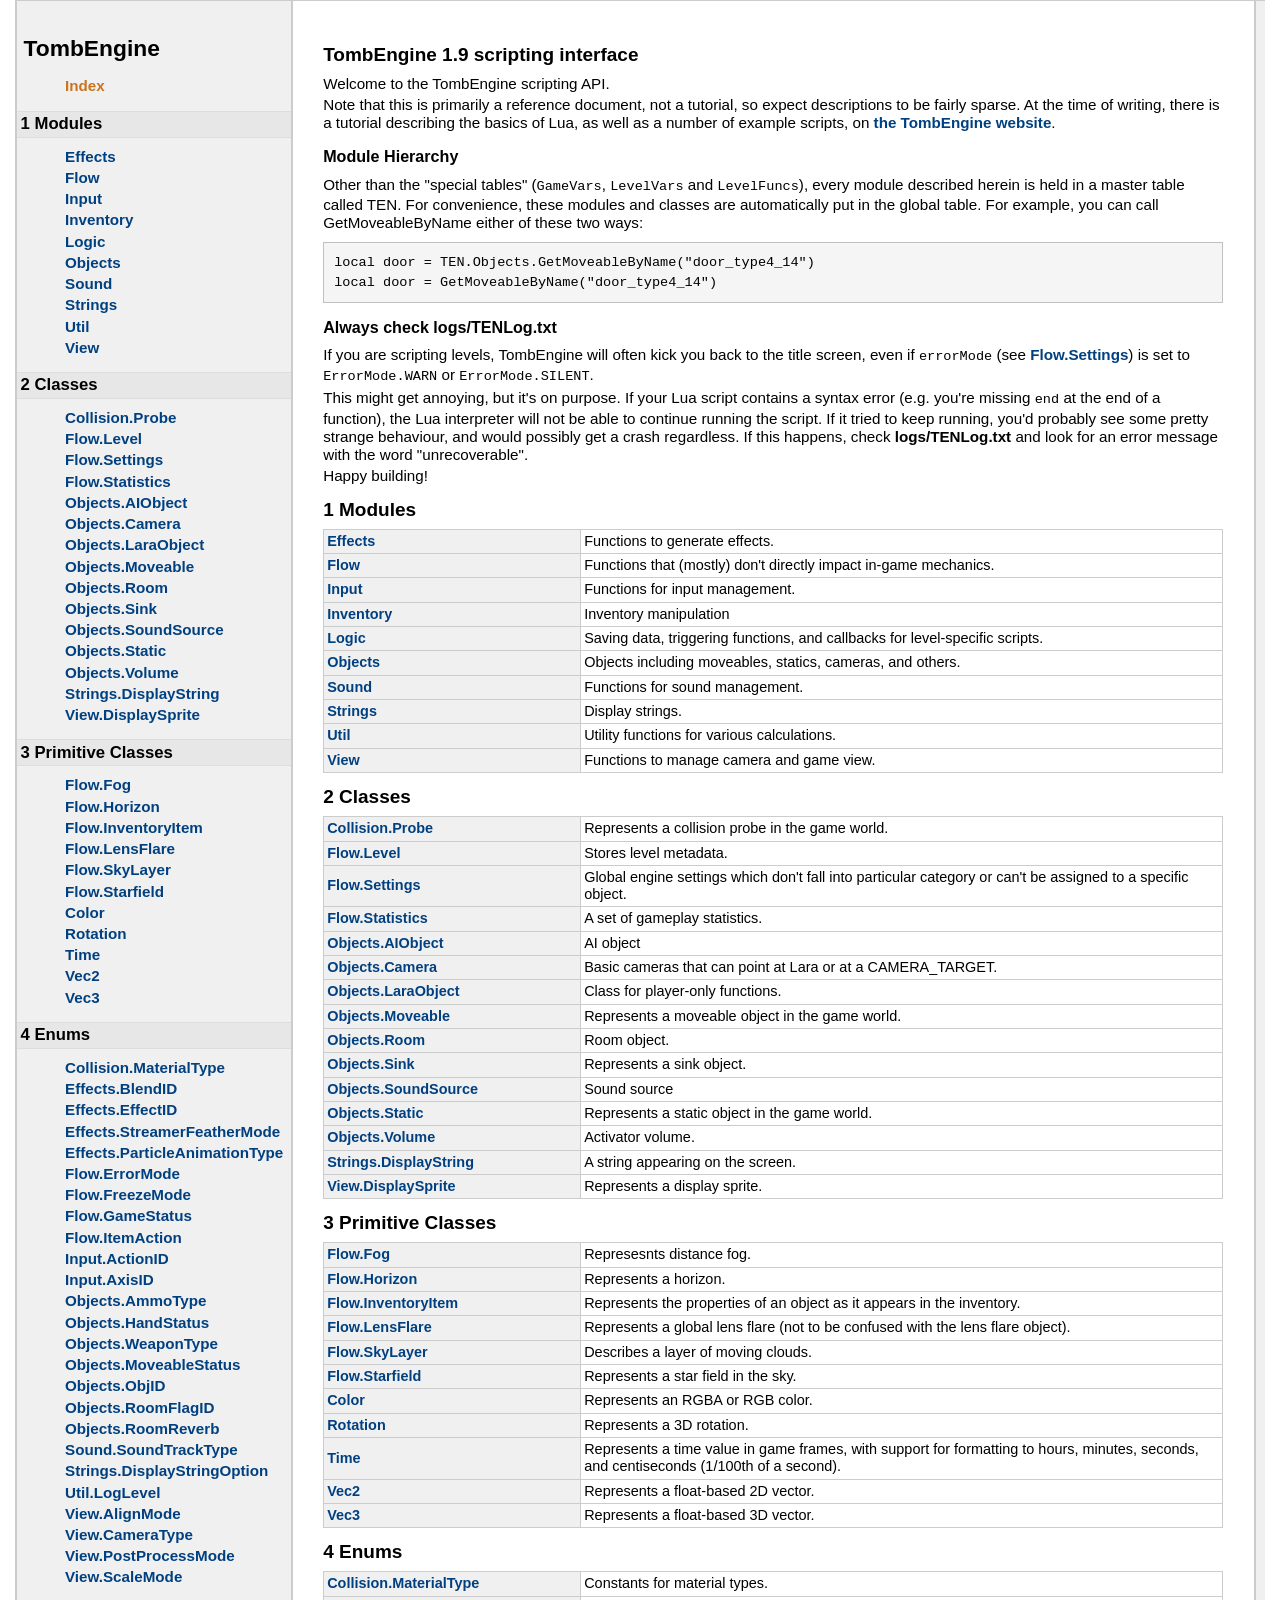
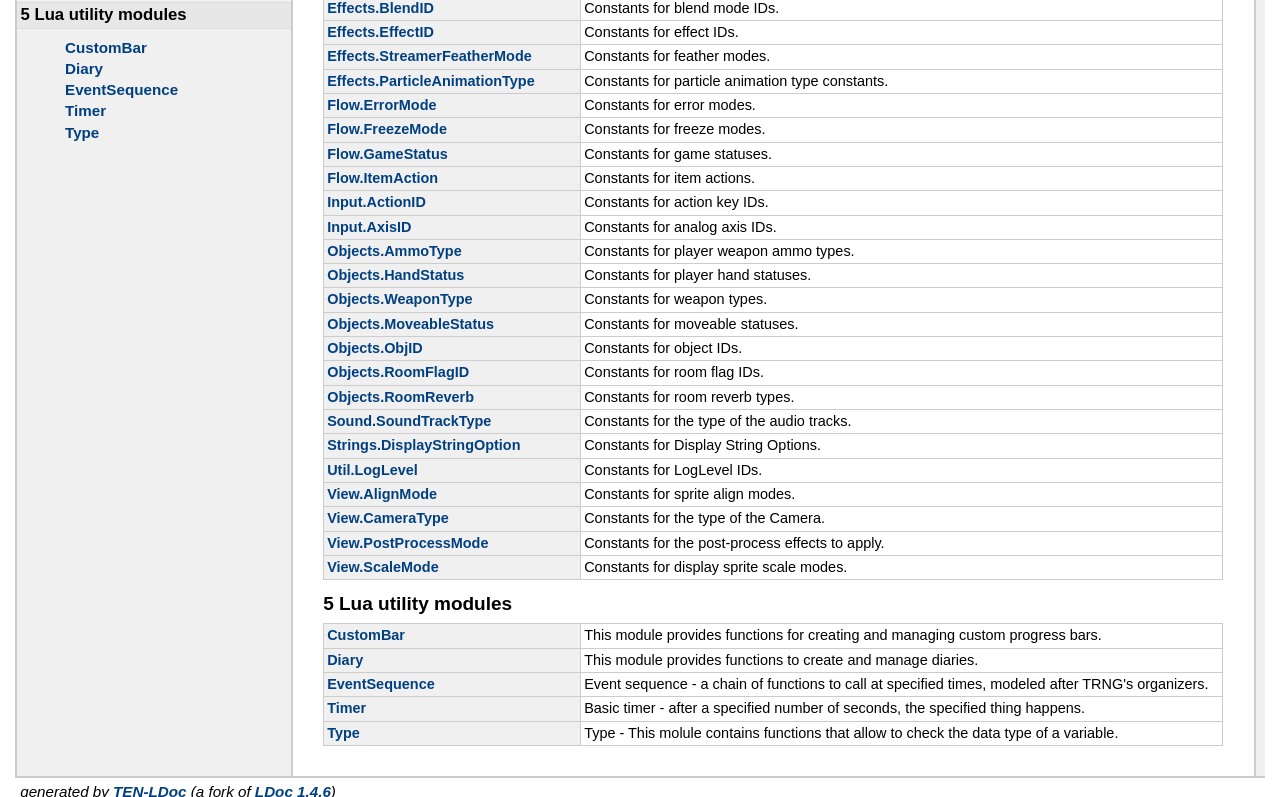
==== Documentation/doc/index.html @ be419198 "Fix "separate" typo, create proper ItemAction lua enum and extend it" ====
<!DOCTYPE html PUBLIC "-//W3C//DTD XHTML 1.0 Strict//EN"
   "http://www.w3.org/TR/xhtml1/DTD/xhtml1-strict.dtd">
<html>
<meta http-equiv="Content-Type" content="text/html; charset=UTF-8"/>
<head>
    <title>TombEngine 1.9 Lua API</title>
    <link rel="stylesheet" href="ldoc.css" type="text/css" />
</head>
<body>

<div id="container">

<div id="product">
	<div id="product_logo"></div>
	<div id="product_name"><big><b></b></big></div>
	<div id="product_description"></div>
</div> <!-- id="product" -->


<div id="main">


<!-- Menu -->

<div id="navigation">
<br/>
<h1>&nbsp;TombEngine</h1>

<ul>
  <li><here>Index</here></li>
</ul>

<h2>1 Modules</h2>
<ul class="nowrap">
  <li>    <a href="1 modules/Effects.html">Effects</a></li>
  <li>    <a href="1 modules/Flow.html">Flow</a></li>
  <li>    <a href="1 modules/Input.html">Input</a></li>
  <li>    <a href="1 modules/Inventory.html">Inventory</a></li>
  <li>    <a href="1 modules/Logic.html">Logic</a></li>
  <li>    <a href="1 modules/Objects.html">Objects</a></li>
  <li>    <a href="1 modules/Sound.html">Sound</a></li>
  <li>    <a href="1 modules/Strings.html">Strings</a></li>
  <li>    <a href="1 modules/Util.html">Util</a></li>
  <li>    <a href="1 modules/View.html">View</a></li>
</ul>
<h2>2 Classes</h2>
<ul class="nowrap">
  <li>    <a href="2 classes/Collision.Probe.html">Collision.Probe</a></li>
  <li>    <a href="2 classes/Flow.Level.html">Flow.Level</a></li>
  <li>    <a href="2 classes/Flow.Settings.html">Flow.Settings</a></li>
  <li>    <a href="2 classes/Flow.Statistics.html">Flow.Statistics</a></li>
  <li>    <a href="2 classes/Objects.AIObject.html">Objects.AIObject</a></li>
  <li>    <a href="2 classes/Objects.Camera.html">Objects.Camera</a></li>
  <li>    <a href="2 classes/Objects.LaraObject.html">Objects.LaraObject</a></li>
  <li>    <a href="2 classes/Objects.Moveable.html">Objects.Moveable</a></li>
  <li>    <a href="2 classes/Objects.Room.html">Objects.Room</a></li>
  <li>    <a href="2 classes/Objects.Sink.html">Objects.Sink</a></li>
  <li>    <a href="2 classes/Objects.SoundSource.html">Objects.SoundSource</a></li>
  <li>    <a href="2 classes/Objects.Static.html">Objects.Static</a></li>
  <li>    <a href="2 classes/Objects.Volume.html">Objects.Volume</a></li>
  <li>    <a href="2 classes/Strings.DisplayString.html">Strings.DisplayString</a></li>
  <li>    <a href="2 classes/View.DisplaySprite.html">View.DisplaySprite</a></li>
</ul>
<h2>3 Primitive Classes</h2>
<ul class="nowrap">
  <li>    <a href="3 primitive classes/Flow.Fog.html">Flow.Fog</a></li>
  <li>    <a href="3 primitive classes/Flow.Horizon.html">Flow.Horizon</a></li>
  <li>    <a href="3 primitive classes/Flow.InventoryItem.html">Flow.InventoryItem</a></li>
  <li>    <a href="3 primitive classes/Flow.LensFlare.html">Flow.LensFlare</a></li>
  <li>    <a href="3 primitive classes/Flow.SkyLayer.html">Flow.SkyLayer</a></li>
  <li>    <a href="3 primitive classes/Flow.Starfield.html">Flow.Starfield</a></li>
  <li>    <a href="3 primitive classes/Color.html">Color</a></li>
  <li>    <a href="3 primitive classes/Rotation.html">Rotation</a></li>
  <li>    <a href="3 primitive classes/Time.html">Time</a></li>
  <li>    <a href="3 primitive classes/Vec2.html">Vec2</a></li>
  <li>    <a href="3 primitive classes/Vec3.html">Vec3</a></li>
</ul>
<h2>4 Enums</h2>
<ul class="nowrap">
  <li>    <a href="4 enums/Collision.MaterialType.html">Collision.MaterialType</a></li>
  <li>    <a href="4 enums/Effects.BlendID.html">Effects.BlendID</a></li>
  <li>    <a href="4 enums/Effects.EffectID.html">Effects.EffectID</a></li>
  <li>    <a href="4 enums/Effects.StreamerFeatherMode.html">Effects.StreamerFeatherMode</a></li>
  <li>    <a href="4 enums/Effects.ParticleAnimationType.html">Effects.ParticleAnimationType</a></li>
  <li>    <a href="4 enums/Flow.ErrorMode.html">Flow.ErrorMode</a></li>
  <li>    <a href="4 enums/Flow.FreezeMode.html">Flow.FreezeMode</a></li>
  <li>    <a href="4 enums/Flow.GameStatus.html">Flow.GameStatus</a></li>
  <li>    <a href="4 enums/Flow.ItemAction.html">Flow.ItemAction</a></li>
  <li>    <a href="4 enums/Input.ActionID.html">Input.ActionID</a></li>
  <li>    <a href="4 enums/Input.AxisID.html">Input.AxisID</a></li>
  <li>    <a href="4 enums/Objects.AmmoType.html">Objects.AmmoType</a></li>
  <li>    <a href="4 enums/Objects.HandStatus.html">Objects.HandStatus</a></li>
  <li>    <a href="4 enums/Objects.WeaponType.html">Objects.WeaponType</a></li>
  <li>    <a href="4 enums/Objects.MoveableStatus.html">Objects.MoveableStatus</a></li>
  <li>    <a href="4 enums/Objects.ObjID.html">Objects.ObjID</a></li>
  <li>    <a href="4 enums/Objects.RoomFlagID.html">Objects.RoomFlagID</a></li>
  <li>    <a href="4 enums/Objects.RoomReverb.html">Objects.RoomReverb</a></li>
  <li>    <a href="4 enums/Sound.SoundTrackType.html">Sound.SoundTrackType</a></li>
  <li>    <a href="4 enums/Strings.DisplayStringOption.html">Strings.DisplayStringOption</a></li>
  <li>    <a href="4 enums/Util.LogLevel.html">Util.LogLevel</a></li>
  <li>    <a href="4 enums/View.AlignMode.html">View.AlignMode</a></li>
  <li>    <a href="4 enums/View.CameraType.html">View.CameraType</a></li>
  <li>    <a href="4 enums/View.PostProcessMode.html">View.PostProcessMode</a></li>
  <li>    <a href="4 enums/View.ScaleMode.html">View.ScaleMode</a></li>
</ul>
<h2>5 Lua utility modules</h2>
<ul class="nowrap">
  <li>    <a href="5 lua utility modules/CustomBar.html">CustomBar</a></li>
  <li>    <a href="5 lua utility modules/Diary.html">Diary</a></li>
  <li>    <a href="5 lua utility modules/EventSequence.html">EventSequence</a></li>
  <li>    <a href="5 lua utility modules/Timer.html">Timer</a></li>
  <li>    <a href="5 lua utility modules/Type.html">Type</a></li>
</ul>

</div>

<div id="content">


  <h2>TombEngine 1.9 scripting interface</h2>
  <p>Welcome to the TombEngine scripting API.</p>

<p>Note that this is primarily a reference document, not a tutorial, so expect descriptions to be fairly sparse.
At the time of writing, there is a tutorial describing the basics of Lua, as well as a number of example scripts, on <a href="https://www.tombengine.com">the TombEngine website</a>.</p>

<h4>Module Hierarchy</h4>
<p>Other than the "special tables" (<code>GameVars</code>, <code>LevelVars</code> and <code>LevelFuncs</code>), every module described herein is held in a master table called TEN.
For convenience, these modules and classes are automatically put in the global table. For example, you can call GetMoveableByName either of these two ways:</p>
<pre><code>local door = TEN.Objects.GetMoveableByName("door_type4_14")
local door = GetMoveableByName("door_type4_14")
</code></pre>

<h4>Always check logs/TENLog.txt</h4>
<p>If you are scripting levels, TombEngine will often kick you back to the title screen, even if <code>errorMode</code> (see <a href="2 classes/Flow.Settings.html#">Flow.Settings</a>) is set to <code>ErrorMode.WARN</code> or <code>ErrorMode.SILENT</code>.</p>

<p>This might get annoying, but it's on purpose. If your Lua script contains a syntax error (e.g. you're missing <code>end</code> at the end of a function), the Lua interpreter will not be able to continue running the script. If it tried to keep running, you'd probably see some pretty strange behaviour, and would possibly get a crash regardless. If this happens, check <strong>logs/TENLog.txt</strong> and look for an error message with the word "unrecoverable".</p>

<p>Happy building!</p>

<h2>1 Modules</h2>
<table class="module_list">
	<tr>
		<td class="name"  ><a href="1 modules/Effects.html">Effects</a></td>
		<td class="summary">Functions to generate effects.</td>
	</tr>
	<tr>
		<td class="name"  ><a href="1 modules/Flow.html">Flow</a></td>
		<td class="summary">Functions that (mostly) don't directly impact in-game mechanics.</td>
	</tr>
	<tr>
		<td class="name"  ><a href="1 modules/Input.html">Input</a></td>
		<td class="summary">Functions for input management.</td>
	</tr>
	<tr>
		<td class="name"  ><a href="1 modules/Inventory.html">Inventory</a></td>
		<td class="summary">Inventory manipulation</td>
	</tr>
	<tr>
		<td class="name"  ><a href="1 modules/Logic.html">Logic</a></td>
		<td class="summary">Saving data, triggering functions, and callbacks for level-specific scripts.</td>
	</tr>
	<tr>
		<td class="name"  ><a href="1 modules/Objects.html">Objects</a></td>
		<td class="summary">Objects including moveables, statics, cameras, and others.</td>
	</tr>
	<tr>
		<td class="name"  ><a href="1 modules/Sound.html">Sound</a></td>
		<td class="summary">Functions for sound management.</td>
	</tr>
	<tr>
		<td class="name"  ><a href="1 modules/Strings.html">Strings</a></td>
		<td class="summary">Display strings.</td>
	</tr>
	<tr>
		<td class="name"  ><a href="1 modules/Util.html">Util</a></td>
		<td class="summary">Utility functions for various calculations.</td>
	</tr>
	<tr>
		<td class="name"  ><a href="1 modules/View.html">View</a></td>
		<td class="summary">Functions to manage camera and game view.</td>
	</tr>
</table>
<h2>2 Classes</h2>
<table class="module_list">
	<tr>
		<td class="name"  ><a href="2 classes/Collision.Probe.html">Collision.Probe</a></td>
		<td class="summary">Represents a collision probe in the game world.</td>
	</tr>
	<tr>
		<td class="name"  ><a href="2 classes/Flow.Level.html">Flow.Level</a></td>
		<td class="summary">Stores level metadata.</td>
	</tr>
	<tr>
		<td class="name"  ><a href="2 classes/Flow.Settings.html">Flow.Settings</a></td>
		<td class="summary">Global engine settings which don't fall into particular category or can't be assigned to a specific object.</td>
	</tr>
	<tr>
		<td class="name"  ><a href="2 classes/Flow.Statistics.html">Flow.Statistics</a></td>
		<td class="summary">A set of gameplay statistics.</td>
	</tr>
	<tr>
		<td class="name"  ><a href="2 classes/Objects.AIObject.html">Objects.AIObject</a></td>
		<td class="summary">AI object</td>
	</tr>
	<tr>
		<td class="name"  ><a href="2 classes/Objects.Camera.html">Objects.Camera</a></td>
		<td class="summary">Basic cameras that can point at Lara or at a CAMERA_TARGET.</td>
	</tr>
	<tr>
		<td class="name"  ><a href="2 classes/Objects.LaraObject.html">Objects.LaraObject</a></td>
		<td class="summary">Class for player-only functions.</td>
	</tr>
	<tr>
		<td class="name"  ><a href="2 classes/Objects.Moveable.html">Objects.Moveable</a></td>
		<td class="summary">Represents a moveable object in the game world.</td>
	</tr>
	<tr>
		<td class="name"  ><a href="2 classes/Objects.Room.html">Objects.Room</a></td>
		<td class="summary">Room object.</td>
	</tr>
	<tr>
		<td class="name"  ><a href="2 classes/Objects.Sink.html">Objects.Sink</a></td>
		<td class="summary">Represents a sink object.</td>
	</tr>
	<tr>
		<td class="name"  ><a href="2 classes/Objects.SoundSource.html">Objects.SoundSource</a></td>
		<td class="summary">Sound source</td>
	</tr>
	<tr>
		<td class="name"  ><a href="2 classes/Objects.Static.html">Objects.Static</a></td>
		<td class="summary">Represents a static object in the game world.</td>
	</tr>
	<tr>
		<td class="name"  ><a href="2 classes/Objects.Volume.html">Objects.Volume</a></td>
		<td class="summary">Activator volume.</td>
	</tr>
	<tr>
		<td class="name"  ><a href="2 classes/Strings.DisplayString.html">Strings.DisplayString</a></td>
		<td class="summary">A string appearing on the screen.</td>
	</tr>
	<tr>
		<td class="name"  ><a href="2 classes/View.DisplaySprite.html">View.DisplaySprite</a></td>
		<td class="summary">Represents a display sprite.</td>
	</tr>
</table>
<h2>3 Primitive Classes</h2>
<table class="module_list">
	<tr>
		<td class="name"  ><a href="3 primitive classes/Flow.Fog.html">Flow.Fog</a></td>
		<td class="summary">Represesnts distance fog.</td>
	</tr>
	<tr>
		<td class="name"  ><a href="3 primitive classes/Flow.Horizon.html">Flow.Horizon</a></td>
		<td class="summary">Represents a horizon.</td>
	</tr>
	<tr>
		<td class="name"  ><a href="3 primitive classes/Flow.InventoryItem.html">Flow.InventoryItem</a></td>
		<td class="summary">Represents the properties of an object as it appears in the inventory.</td>
	</tr>
	<tr>
		<td class="name"  ><a href="3 primitive classes/Flow.LensFlare.html">Flow.LensFlare</a></td>
		<td class="summary">Represents a global lens flare (not to be confused with the lens flare object).</td>
	</tr>
	<tr>
		<td class="name"  ><a href="3 primitive classes/Flow.SkyLayer.html">Flow.SkyLayer</a></td>
		<td class="summary">Describes a layer of moving clouds.</td>
	</tr>
	<tr>
		<td class="name"  ><a href="3 primitive classes/Flow.Starfield.html">Flow.Starfield</a></td>
		<td class="summary">Represents a star field in the sky.</td>
	</tr>
	<tr>
		<td class="name"  ><a href="3 primitive classes/Color.html">Color</a></td>
		<td class="summary">Represents an RGBA or RGB color.</td>
	</tr>
	<tr>
		<td class="name"  ><a href="3 primitive classes/Rotation.html">Rotation</a></td>
		<td class="summary">Represents a 3D rotation.</td>
	</tr>
	<tr>
		<td class="name"  ><a href="3 primitive classes/Time.html">Time</a></td>
		<td class="summary">Represents a time value in game frames, with support for formatting to hours, minutes, seconds, and centiseconds (1/100th of a second).</td>
	</tr>
	<tr>
		<td class="name"  ><a href="3 primitive classes/Vec2.html">Vec2</a></td>
		<td class="summary">Represents a float-based 2D vector.</td>
	</tr>
	<tr>
		<td class="name"  ><a href="3 primitive classes/Vec3.html">Vec3</a></td>
		<td class="summary">Represents a float-based 3D vector.</td>
	</tr>
</table>
<h2>4 Enums</h2>
<table class="module_list">
	<tr>
		<td class="name"  ><a href="4 enums/Collision.MaterialType.html">Collision.MaterialType</a></td>
		<td class="summary">Constants for material types.</td>
	</tr>
	<tr>
		<td class="name"  ><a href="4 enums/Effects.BlendID.html">Effects.BlendID</a></td>
		<td class="summary">Constants for blend mode IDs.</td>
	</tr>
	<tr>
		<td class="name"  ><a href="4 enums/Effects.EffectID.html">Effects.EffectID</a></td>
		<td class="summary">Constants for effect IDs.</td>
	</tr>
	<tr>
		<td class="name"  ><a href="4 enums/Effects.StreamerFeatherMode.html">Effects.StreamerFeatherMode</a></td>
		<td class="summary">Constants for feather modes.</td>
	</tr>
	<tr>
		<td class="name"  ><a href="4 enums/Effects.ParticleAnimationType.html">Effects.ParticleAnimationType</a></td>
		<td class="summary">Constants for particle animation type constants.</td>
	</tr>
	<tr>
		<td class="name"  ><a href="4 enums/Flow.ErrorMode.html">Flow.ErrorMode</a></td>
		<td class="summary">Constants for error modes.</td>
	</tr>
	<tr>
		<td class="name"  ><a href="4 enums/Flow.FreezeMode.html">Flow.FreezeMode</a></td>
		<td class="summary">Constants for freeze modes.</td>
	</tr>
	<tr>
		<td class="name"  ><a href="4 enums/Flow.GameStatus.html">Flow.GameStatus</a></td>
		<td class="summary">Constants for game statuses.</td>
	</tr>
	<tr>
		<td class="name"  ><a href="4 enums/Flow.ItemAction.html">Flow.ItemAction</a></td>
		<td class="summary">Constants for item actions.</td>
	</tr>
	<tr>
		<td class="name"  ><a href="4 enums/Input.ActionID.html">Input.ActionID</a></td>
		<td class="summary">Constants for action key IDs.</td>
	</tr>
	<tr>
		<td class="name"  ><a href="4 enums/Input.AxisID.html">Input.AxisID</a></td>
		<td class="summary">Constants for analog axis IDs.</td>
	</tr>
	<tr>
		<td class="name"  ><a href="4 enums/Objects.AmmoType.html">Objects.AmmoType</a></td>
		<td class="summary">Constants for player weapon ammo types.</td>
	</tr>
	<tr>
		<td class="name"  ><a href="4 enums/Objects.HandStatus.html">Objects.HandStatus</a></td>
		<td class="summary">Constants for player hand statuses.</td>
	</tr>
	<tr>
		<td class="name"  ><a href="4 enums/Objects.WeaponType.html">Objects.WeaponType</a></td>
		<td class="summary">Constants for weapon types.</td>
	</tr>
	<tr>
		<td class="name"  ><a href="4 enums/Objects.MoveableStatus.html">Objects.MoveableStatus</a></td>
		<td class="summary">Constants for moveable statuses.</td>
	</tr>
	<tr>
		<td class="name"  ><a href="4 enums/Objects.ObjID.html">Objects.ObjID</a></td>
		<td class="summary">Constants for object IDs.</td>
	</tr>
	<tr>
		<td class="name"  ><a href="4 enums/Objects.RoomFlagID.html">Objects.RoomFlagID</a></td>
		<td class="summary">Constants for room flag IDs.</td>
	</tr>
	<tr>
		<td class="name"  ><a href="4 enums/Objects.RoomReverb.html">Objects.RoomReverb</a></td>
		<td class="summary">Constants for room reverb types.</td>
	</tr>
	<tr>
		<td class="name"  ><a href="4 enums/Sound.SoundTrackType.html">Sound.SoundTrackType</a></td>
		<td class="summary">Constants for the type of the audio tracks.</td>
	</tr>
	<tr>
		<td class="name"  ><a href="4 enums/Strings.DisplayStringOption.html">Strings.DisplayStringOption</a></td>
		<td class="summary">Constants for Display String Options.</td>
	</tr>
	<tr>
		<td class="name"  ><a href="4 enums/Util.LogLevel.html">Util.LogLevel</a></td>
		<td class="summary">Constants for LogLevel IDs.</td>
	</tr>
	<tr>
		<td class="name"  ><a href="4 enums/View.AlignMode.html">View.AlignMode</a></td>
		<td class="summary">Constants for sprite align modes.</td>
	</tr>
	<tr>
		<td class="name"  ><a href="4 enums/View.CameraType.html">View.CameraType</a></td>
		<td class="summary">Constants for the type of the Camera.</td>
	</tr>
	<tr>
		<td class="name"  ><a href="4 enums/View.PostProcessMode.html">View.PostProcessMode</a></td>
		<td class="summary">Constants for the post-process effects to apply.</td>
	</tr>
	<tr>
		<td class="name"  ><a href="4 enums/View.ScaleMode.html">View.ScaleMode</a></td>
		<td class="summary">Constants for display sprite scale modes.</td>
	</tr>
</table>
<h2>5 Lua utility modules</h2>
<table class="module_list">
	<tr>
		<td class="name"  ><a href="5 lua utility modules/CustomBar.html">CustomBar</a></td>
		<td class="summary">This module provides functions for creating and managing custom progress bars.</td>
	</tr>
	<tr>
		<td class="name"  ><a href="5 lua utility modules/Diary.html">Diary</a></td>
		<td class="summary">This module provides functions to create and manage diaries.</td>
	</tr>
	<tr>
		<td class="name"  ><a href="5 lua utility modules/EventSequence.html">EventSequence</a></td>
		<td class="summary">Event sequence - a chain of functions to call at specified times, modeled after TRNG's organizers.</td>
	</tr>
	<tr>
		<td class="name"  ><a href="5 lua utility modules/Timer.html">Timer</a></td>
		<td class="summary">Basic timer - after a specified number of seconds, the specified thing happens.</td>
	</tr>
	<tr>
		<td class="name"  ><a href="5 lua utility modules/Type.html">Type</a></td>
		<td class="summary">Type - This molule contains functions that allow to check the data type of a variable.</td>
	</tr>
</table>

</div> <!-- id="content" -->
</div> <!-- id="main" -->
<div id="about">
<i>generated by <a href="https://github.com/hispidence/TEN-LDoc">TEN-LDoc</a> (a fork of <a href="http://github.com/stevedonovan/LDoc">LDoc 1.4.6</a>)</i>
</div> <!-- id="about" -->
</div> <!-- id="container" -->
</body>
</html>
---- Documentation/doc/ldoc.css ----
/* styles for prettification of source */
pre .comment { color: #558817; }
pre .constant { color: #a8660d; }
pre .escape { color: #844631; }
pre .keyword { color: #aa5050; font-weight: bold; }
pre .library { color: #0e7c6b; }
pre .marker { color: #512b1e; background: #fedc56; font-weight: bold; }
pre .string { color: #8080ff; }
pre .number { color: #f8660d; }
pre .operator { color: #2239a8; font-weight: bold; }
pre .preprocessor, pre .prepro { color: #a33243; }
pre .global { color: #800080; }
pre .user-keyword { color: #800080; }
pre .prompt { color: #558817; }
pre .url { color: #272fc2; text-decoration: underline; }

body {
    margin-left: 1em;
    margin-right: 1em;
    font-family: arial, helvetica, geneva, sans-serif;
    background-color: #ffffff; margin: 0px;
}

code, tt { font-family: monospace; font-size: 1.1em; }
span.parameter { font-family:monospace; }
span.parameter:after { content:":"; }
span.types:before { content:"("; }
span.types:after { content:")"; }
.type { font-weight: bold; font-style:italic }

body, td, th { font-size: .95em; line-height: 1.2em;}
p { line-height: 1.2em;}

ul { margin: 10px 0 0 0px;}

p { margin: 3px 0px 0px 0px; }

strong { font-weight: bold;}

here { font-weight: bold; color: #c8751d;}

em { font-style: italic;}

h1 {
    font-size: 1.5em;
    margin: 20px 0 20px 0;
}
h2, h3, h4 { margin: 15px 0 10px 0; }
h2 { font-size: 1.25em; }
h3 { font-size: 1.15em; }
h4 { font-size: 1.06em; }

a:link { font-weight: bold; color: #004080; text-decoration: none; }
a:visited { font-weight: bold; color: #006699; text-decoration: none; }
a:link:hover { text-decoration: underline; }

hr {
    color:#cccccc;
    background: #00007f;
    height: 1px;
}

blockquote { margin-left: 3em; }

ul { list-style-type: disc; }

ul li:not(:last-child) {
    margin-bottom: 0.3em;
}

p.name {
    font-family: "Andale Mono", monospace;
    padding-top: 1em;
}

pre {
    background-color: rgb(245, 245, 245);
    border: 1px solid #C0C0C0; /* silver */
    padding: 10px;
    margin: 10px 0 10px 0;
    overflow: auto;
    font-family: "Andale Mono", monospace;
}

pre.example {
    font-size: .85em;
}

table.index { border: 1px #00007f; }
table.index td { text-align: left; vertical-align: top; }

#container {
    margin-left: 1em;
    margin-right: 1em;
    background-color: #f0f0f0;
}

#product {
    text-align: center;
    border-bottom: 1px solid #cccccc;
    background-color: #ffffff;
}

#product big {
    font-size: 2em;
}

#main {
    background-color: #f0f0f0;
    border-left: 2px solid #cccccc;
    display: flex
}

#navigation {
    width: 18em;
    vertical-align: top;
    background-color: #f0f0f0;
    overflow: visible;
}

#navigation h2 {
    background-color:#e7e7e7;
    font-size:1.1em;
    color:#000000;
    text-align: left;
    padding:0.2em;
    border-top:1px solid #dddddd;
    border-bottom:1px solid #dddddd;
}

#navigation ul
{
    font-size:1em;
    list-style-type: none;
    margin: 1px 1px 10px 1px;
}

#navigation li {
    text-indent: -1em;
    display: block;
    margin: 3px 0px 0px 22px;
}

#navigation li li a {
    margin: 0px 3px 0px -1em;
}

#content {
    padding: 2em;
    width: 900px;
    border-left: 2px solid #cccccc;
    border-right: 2px solid #cccccc;
    background-color: #ffffff;
}

#about {
    clear: both;
    padding: 5px;
    border-top: 2px solid #cccccc;
    background-color: #ffffff;
}

@media print {
    body {
        font: 12pt "Times New Roman", "TimeNR", Times, serif;
    }
    a { font-weight: bold; color: #004080; text-decoration: underline; }

    #main {
        background-color: #ffffff;
        border-left: 0px;
    }

    #container {
        margin-left: 2%;
        margin-right: 2%;
        background-color: #ffffff;
    }

    #content {
        padding: 1em;
        background-color: #ffffff;
    }

    #navigation {
        display: none;
    }
    pre.example {
        font-family: "Andale Mono", monospace;
        font-size: 10pt;
        page-break-inside: avoid;
    }
}

table.module_list {
    border-width: 1px;
    border-style: solid;
    border-color: #cccccc;
    border-collapse: collapse;
}
table.module_list td {
    border-width: 1px;
    padding: 3px;
    border-style: solid;
    border-color: #cccccc;
}
table.module_list td.name { background-color: #f0f0f0; min-width: 250px; }
table.module_list td.summary { width: 100%; }


table.function_list {
    border-width: 1px;
    border-style: solid;
    border-color: #cccccc;
    border-collapse: collapse;
}
table.function_list td {
    border-width: 1px;
    padding: 3px;
    border-style: solid;
    border-color: #cccccc;
}
table.function_list td.name { background-color: #f0f0f0; min-width: 250px; }
table.function_list td.summary { width: 100%; }

ul.nowrap {
    white-space:nowrap;
}

dl.table dt, dl.function dt {border-top: 1px solid #ccc; padding-top: 1em;}
dl.table dd, dl.function dd {padding-bottom: 1em; margin: 10px 0 0 20px;}
dl.table h3, dl.function h3 {font-size: .95em;}

/* stop sublists from having initial vertical space */
ul ul { margin-top: 0px; }
ol ul { margin-top: 0px; }
ol ol { margin-top: 0px; }
ul ol { margin-top: 0px; }

/* make the target distinct; helps when we're navigating to a function */
a:target + * {
  background-color: #FF9;
}
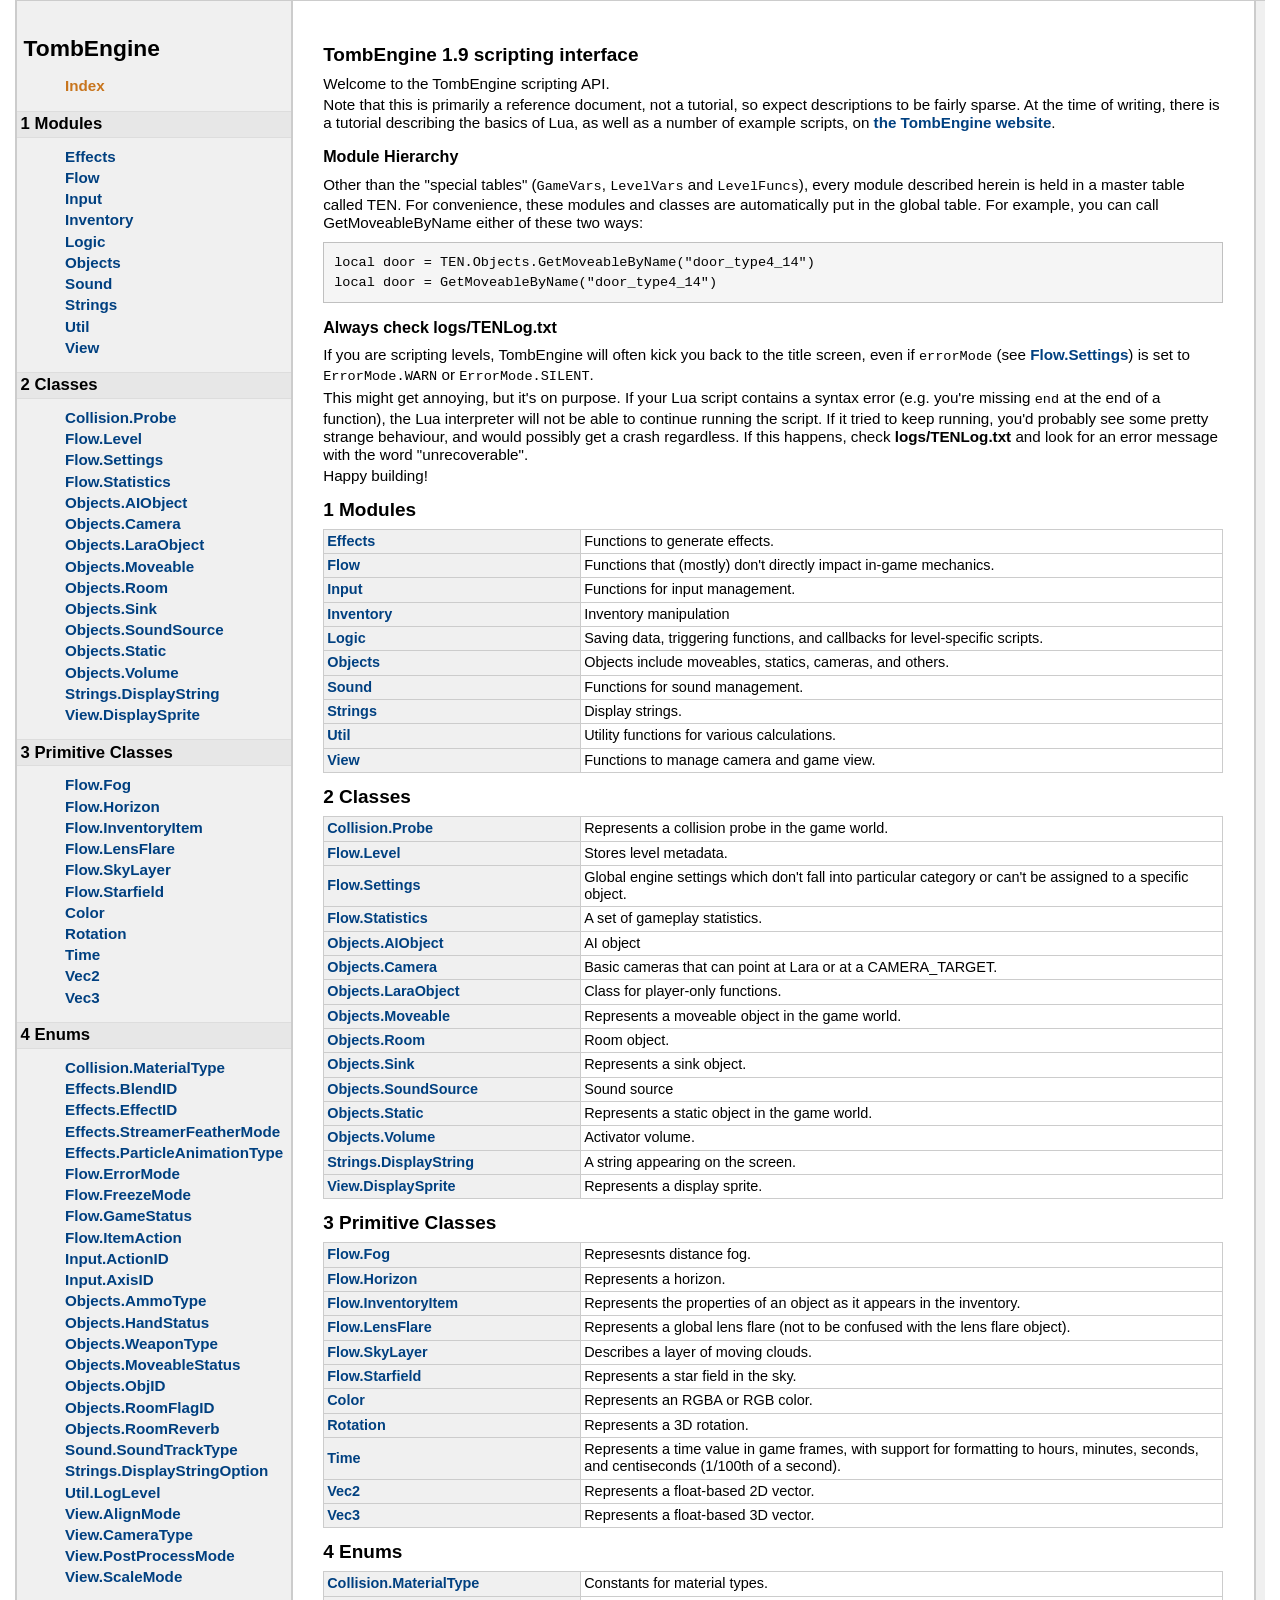
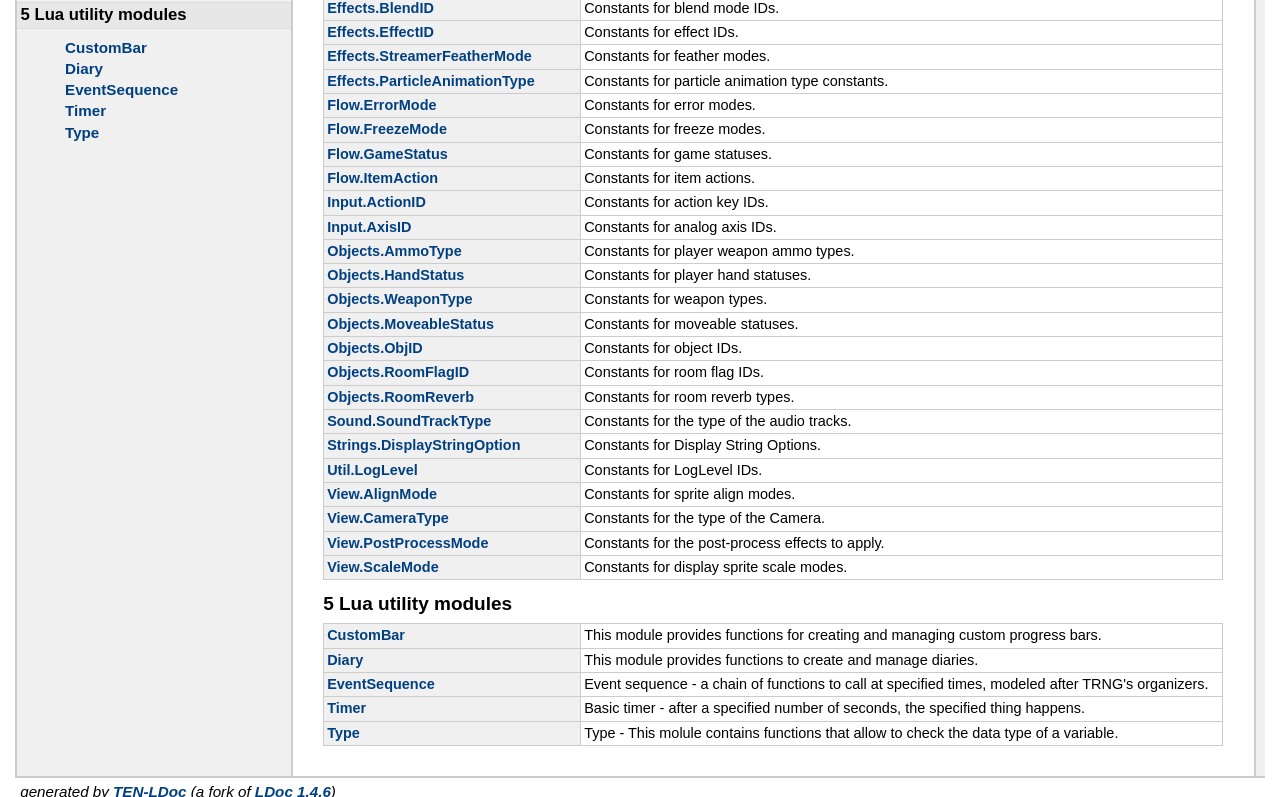
==== commit 18f38a9d: "Added IsNameInUse" ====
--- a/Documentation/doc/index.html
+++ b/Documentation/doc/index.html
@@ -161,7 +161,7 @@
 	</tr>
 	<tr>
 		<td class="name"  ><a href="1 modules/Objects.html">Objects</a></td>
-		<td class="summary">Objects including moveables, statics, cameras, and others.</td>
+		<td class="summary">Objects include moveables, statics, cameras, and others.</td>
 	</tr>
 	<tr>
 		<td class="name"  ><a href="1 modules/Sound.html">Sound</a></td>
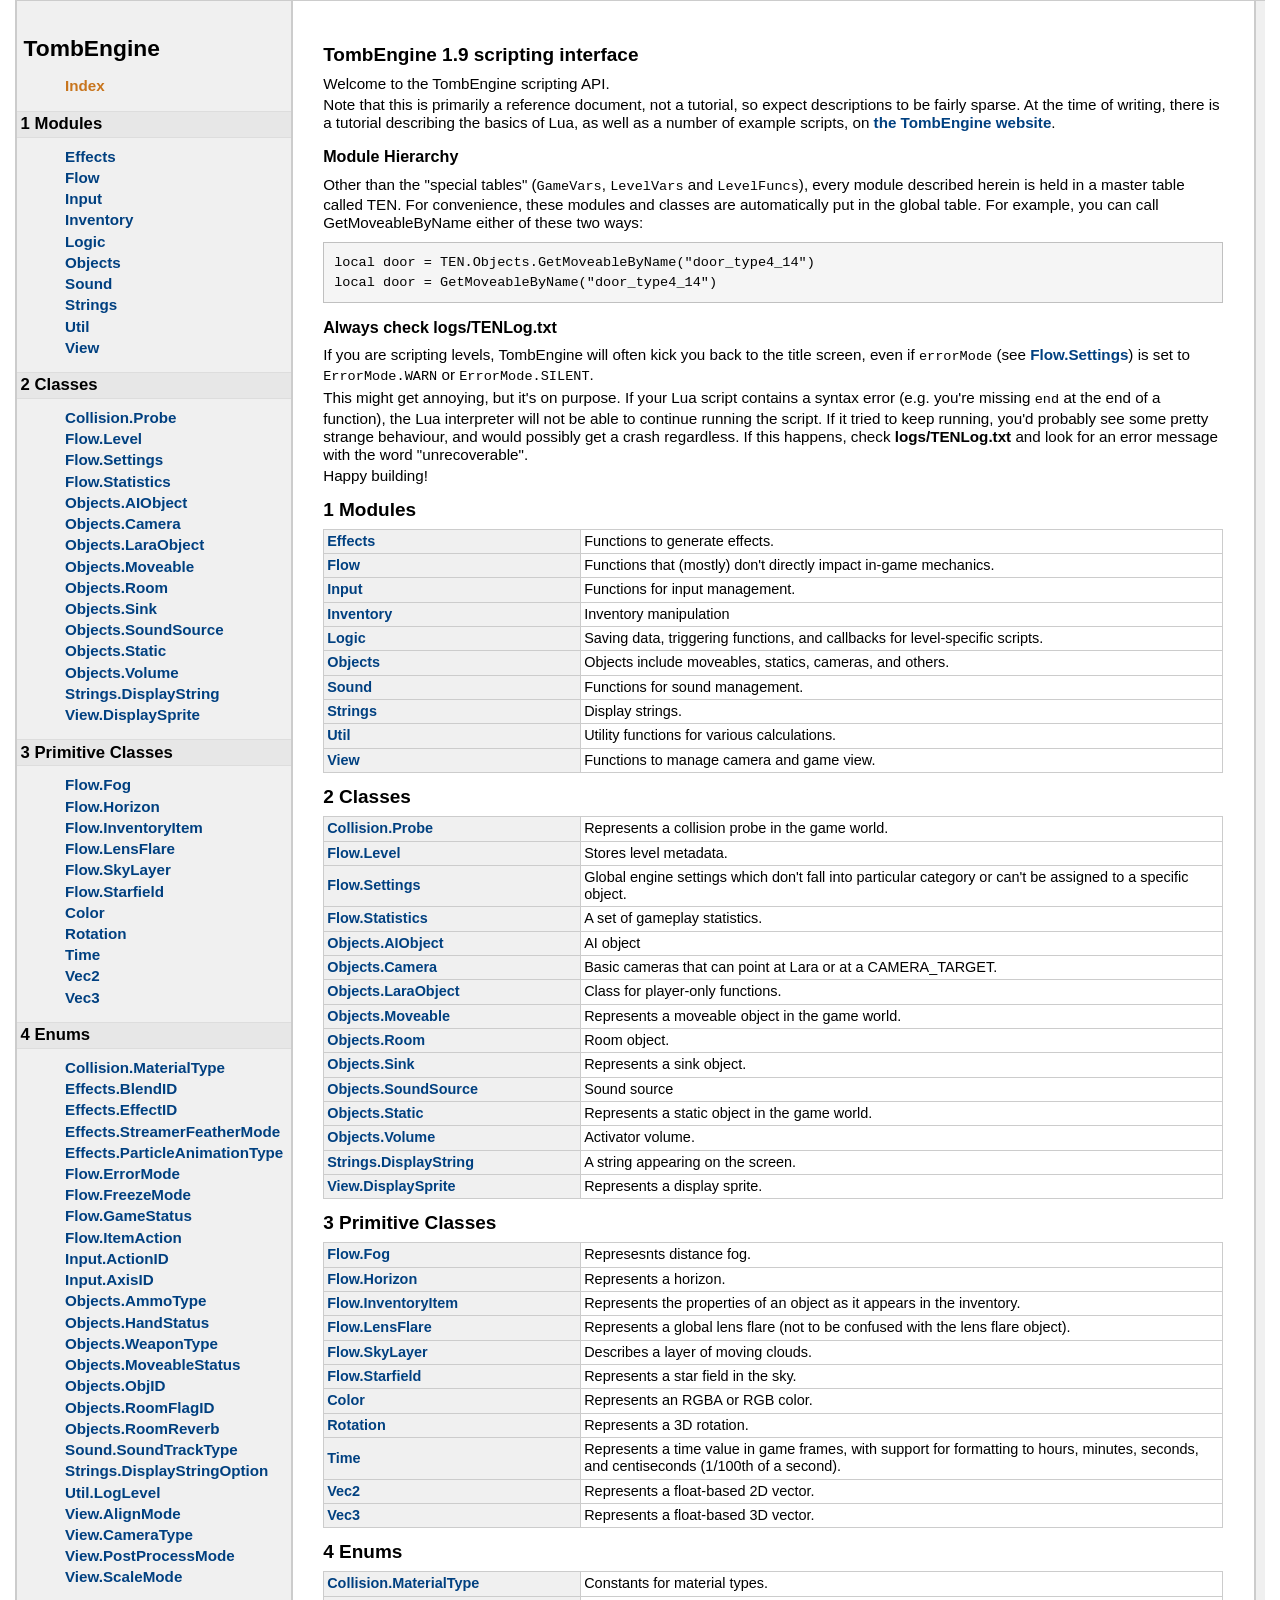
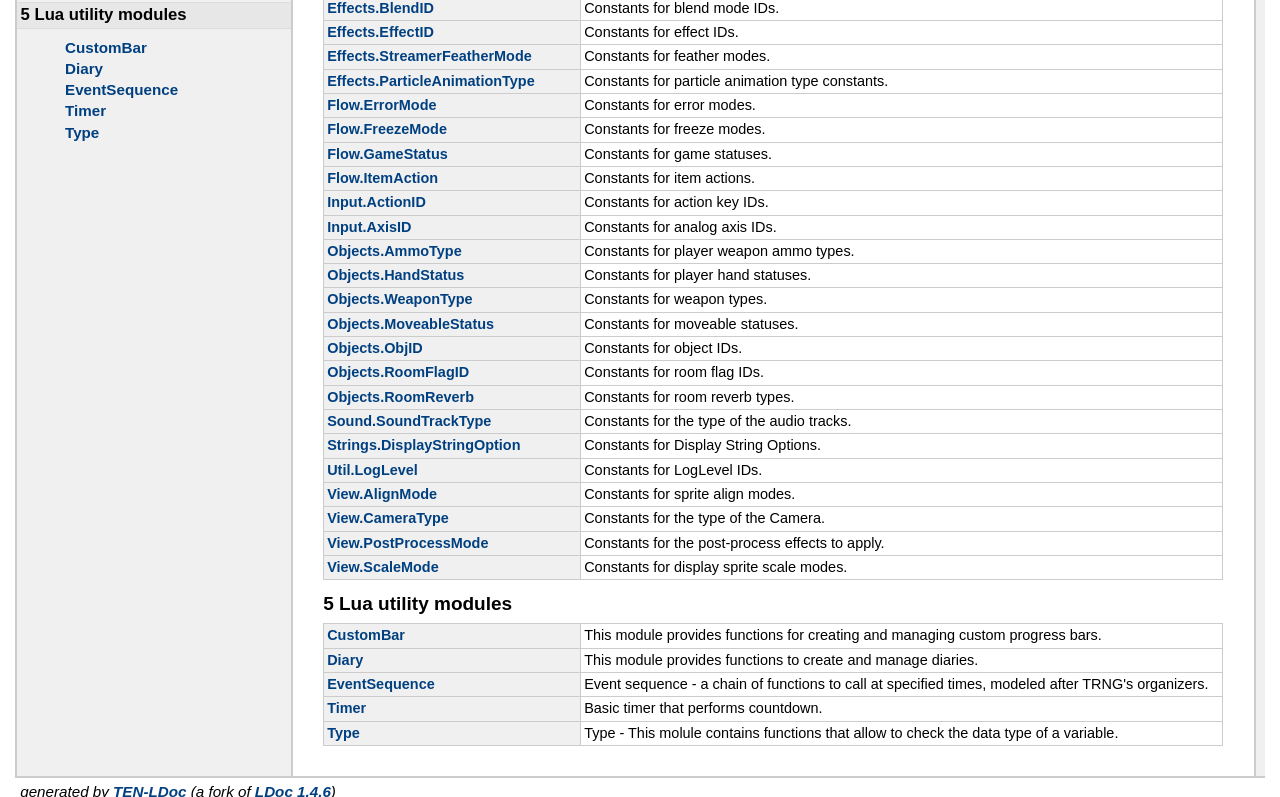
==== commit 88148a2f: "Documentation updates" ====
--- a/Documentation/doc/index.html
+++ b/Documentation/doc/index.html
@@ -405,11 +405,13 @@
 	</tr>
 	<tr>
 		<td class="name"  ><a href="5 lua utility modules/EventSequence.html">EventSequence</a></td>
-		<td class="summary">Event sequence - a chain of functions to call at specified times, modeled after TRNG's organizers.</td>
+		<td class="summary"><style>.section-header.has-description {border-top: 1px solid #ccc; padding-top: 1em;}</style>
+ Event sequence - a chain of functions to call at specified times, modeled after TRNG's organizers.</td>
 	</tr>
 	<tr>
 		<td class="name"  ><a href="5 lua utility modules/Timer.html">Timer</a></td>
-		<td class="summary">Basic timer - after a specified number of seconds, the specified thing happens.</td>
+		<td class="summary"><style>table.function_list td.name {min-width: 395px;} .section-header.has-description {border-top: 1px solid #ccc; padding-top: 1em;}</style>
+ Basic timer that performs countdown.</td>
 	</tr>
 	<tr>
 		<td class="name"  ><a href="5 lua utility modules/Type.html">Type</a></td>
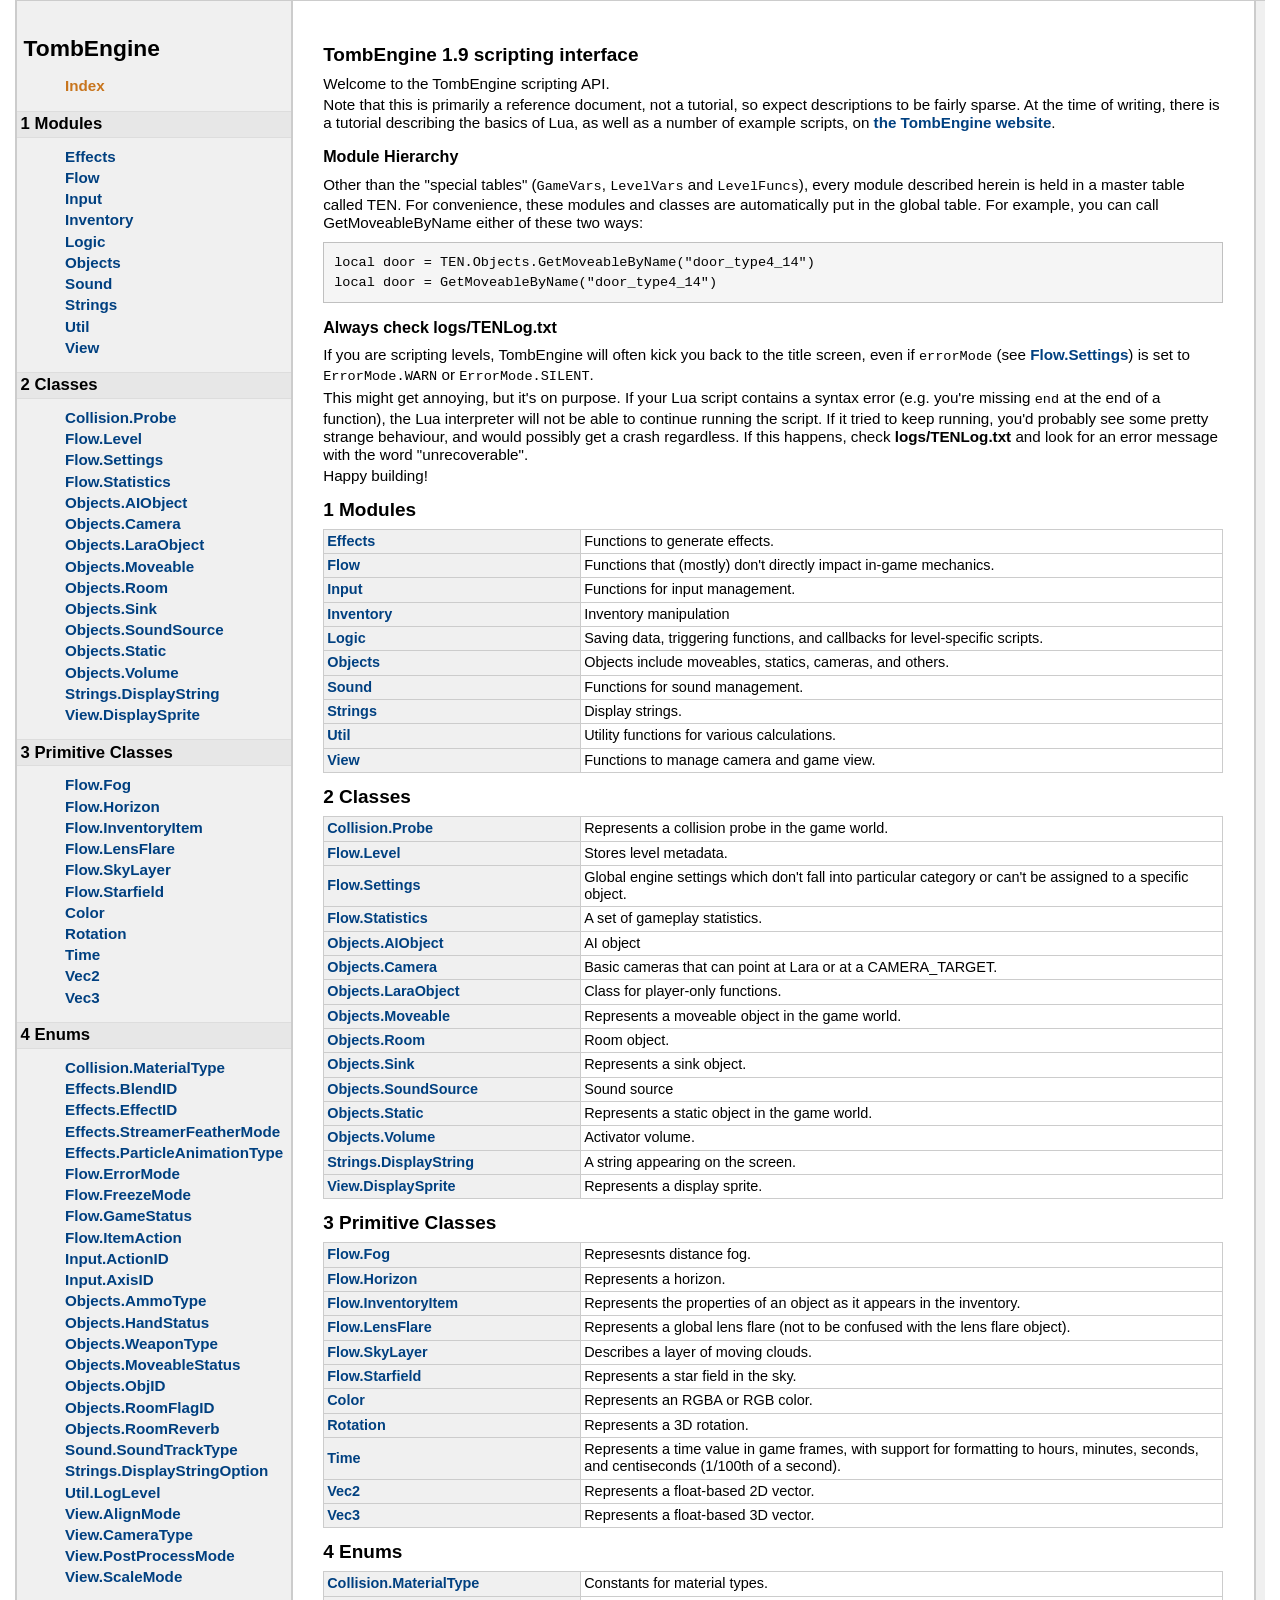
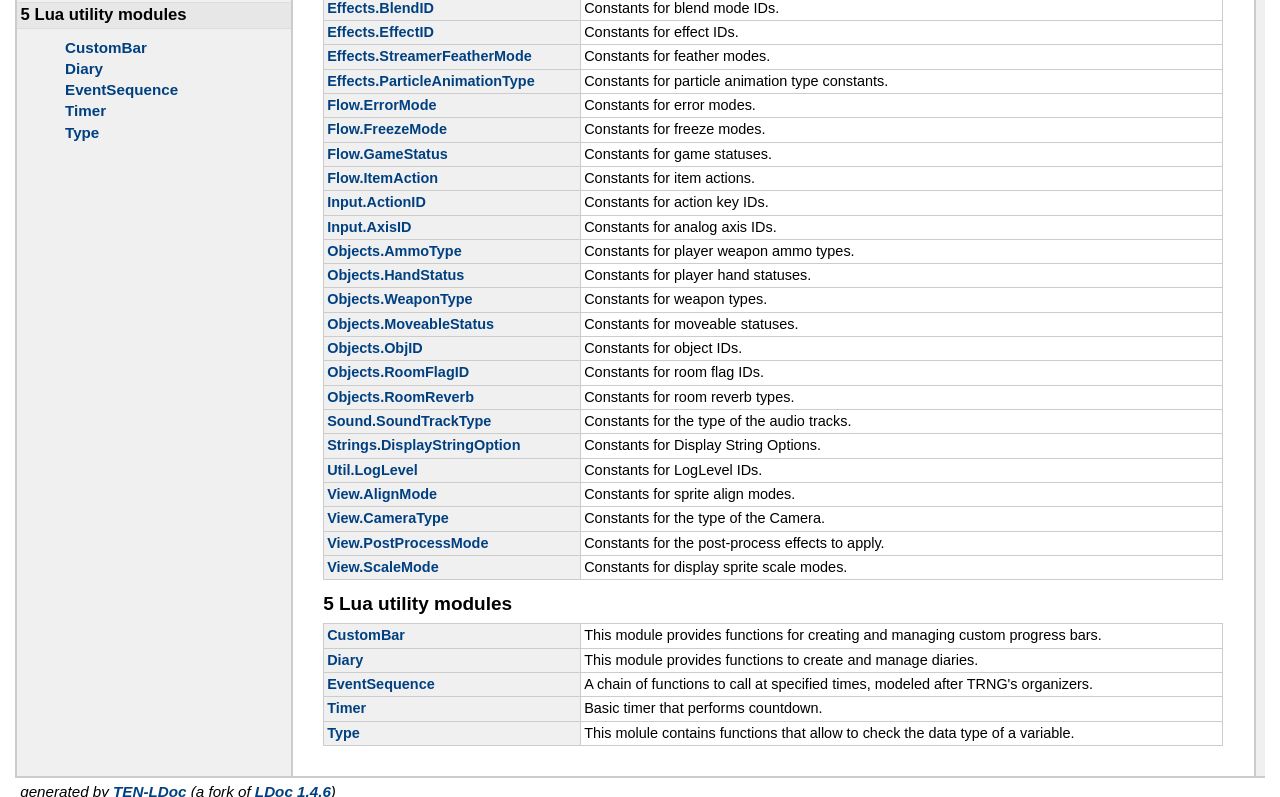
==== commit e542a03d: "Further changes" ====
--- a/Documentation/doc/index.html
+++ b/Documentation/doc/index.html
@@ -406,7 +406,7 @@
 	<tr>
 		<td class="name"  ><a href="5 lua utility modules/EventSequence.html">EventSequence</a></td>
 		<td class="summary"><style>.section-header.has-description {border-top: 1px solid #ccc; padding-top: 1em;}</style>
- Event sequence - a chain of functions to call at specified times, modeled after TRNG's organizers.</td>
+ A chain of functions to call at specified times, modeled after TRNG's organizers.</td>
 	</tr>
 	<tr>
 		<td class="name"  ><a href="5 lua utility modules/Timer.html">Timer</a></td>
@@ -415,7 +415,7 @@
 	</tr>
 	<tr>
 		<td class="name"  ><a href="5 lua utility modules/Type.html">Type</a></td>
-		<td class="summary">Type - This molule contains functions that allow to check the data type of a variable.</td>
+		<td class="summary">This molule contains functions that allow to check the data type of a variable.</td>
 	</tr>
 </table>
 
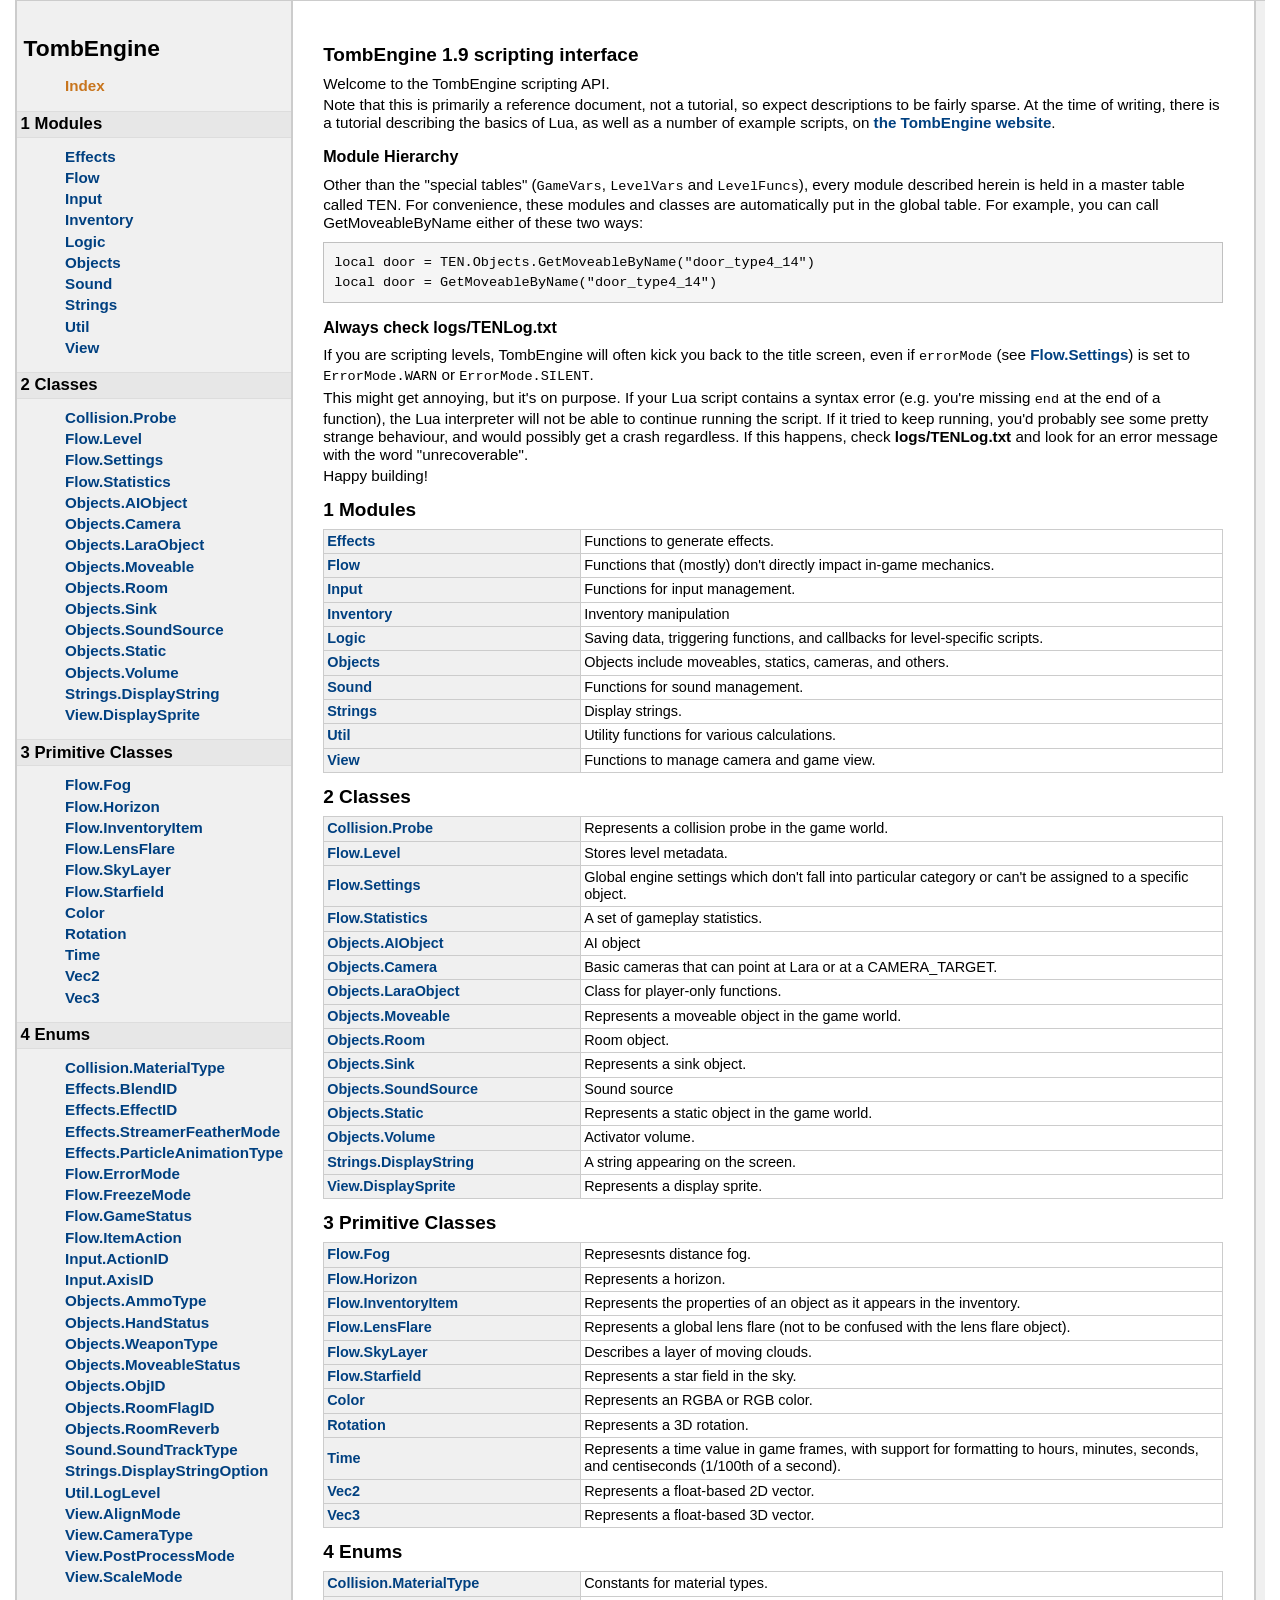
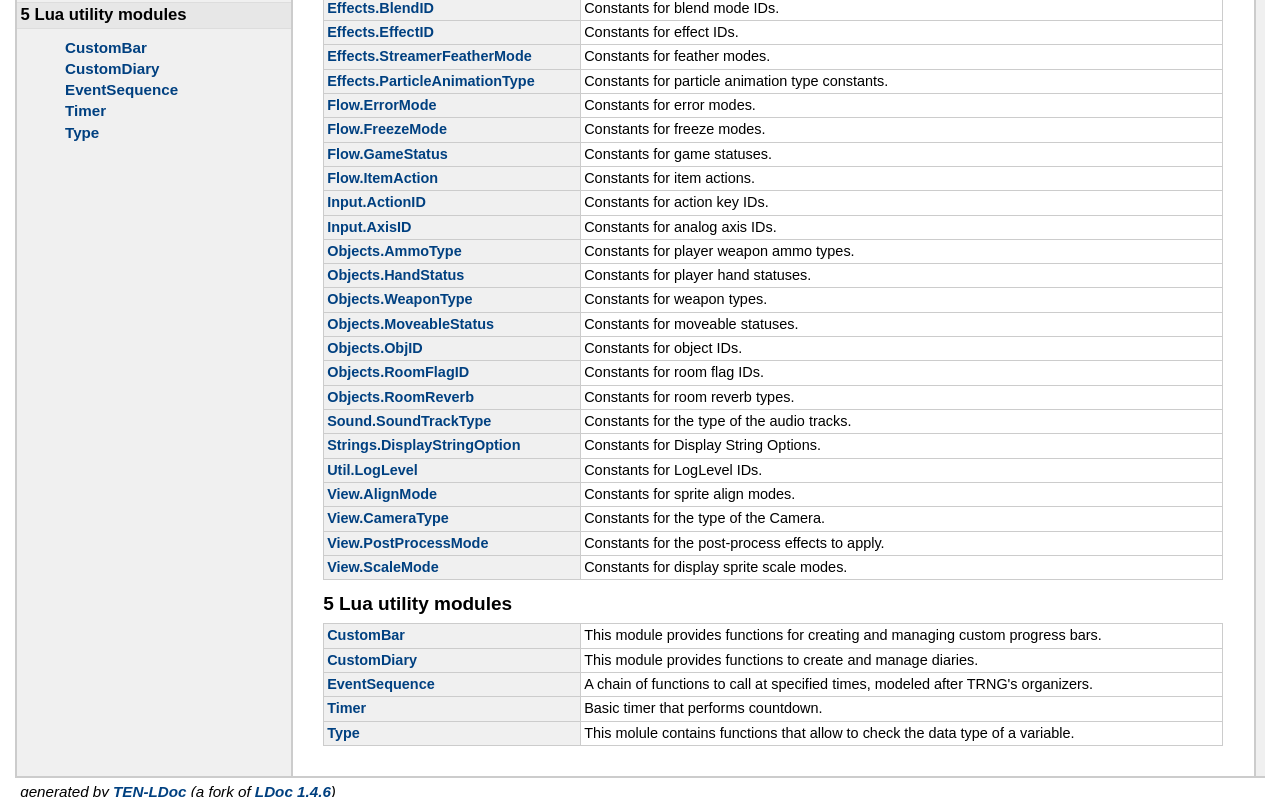
==== commit c5926d97: "Added animated textures support for moveables, statics, horizon, bats, fish swarms; (cherry picked f" ====
--- a/Documentation/doc/index.html
+++ b/Documentation/doc/index.html
@@ -106,7 +106,7 @@
 <h2>5 Lua utility modules</h2>
 <ul class="nowrap">
   <li>    <a href="5 lua utility modules/CustomBar.html">CustomBar</a></li>
-  <li>    <a href="5 lua utility modules/Diary.html">Diary</a></li>
+  <li>    <a href="5 lua utility modules/CustomDiary.html">CustomDiary</a></li>
   <li>    <a href="5 lua utility modules/EventSequence.html">EventSequence</a></li>
   <li>    <a href="5 lua utility modules/Timer.html">Timer</a></li>
   <li>    <a href="5 lua utility modules/Type.html">Type</a></li>
@@ -400,7 +400,7 @@
 		<td class="summary">This module provides functions for creating and managing custom progress bars.</td>
 	</tr>
 	<tr>
-		<td class="name"  ><a href="5 lua utility modules/Diary.html">Diary</a></td>
+		<td class="name"  ><a href="5 lua utility modules/CustomDiary.html">CustomDiary</a></td>
 		<td class="summary">This module provides functions to create and manage diaries.</td>
 	</tr>
 	<tr>
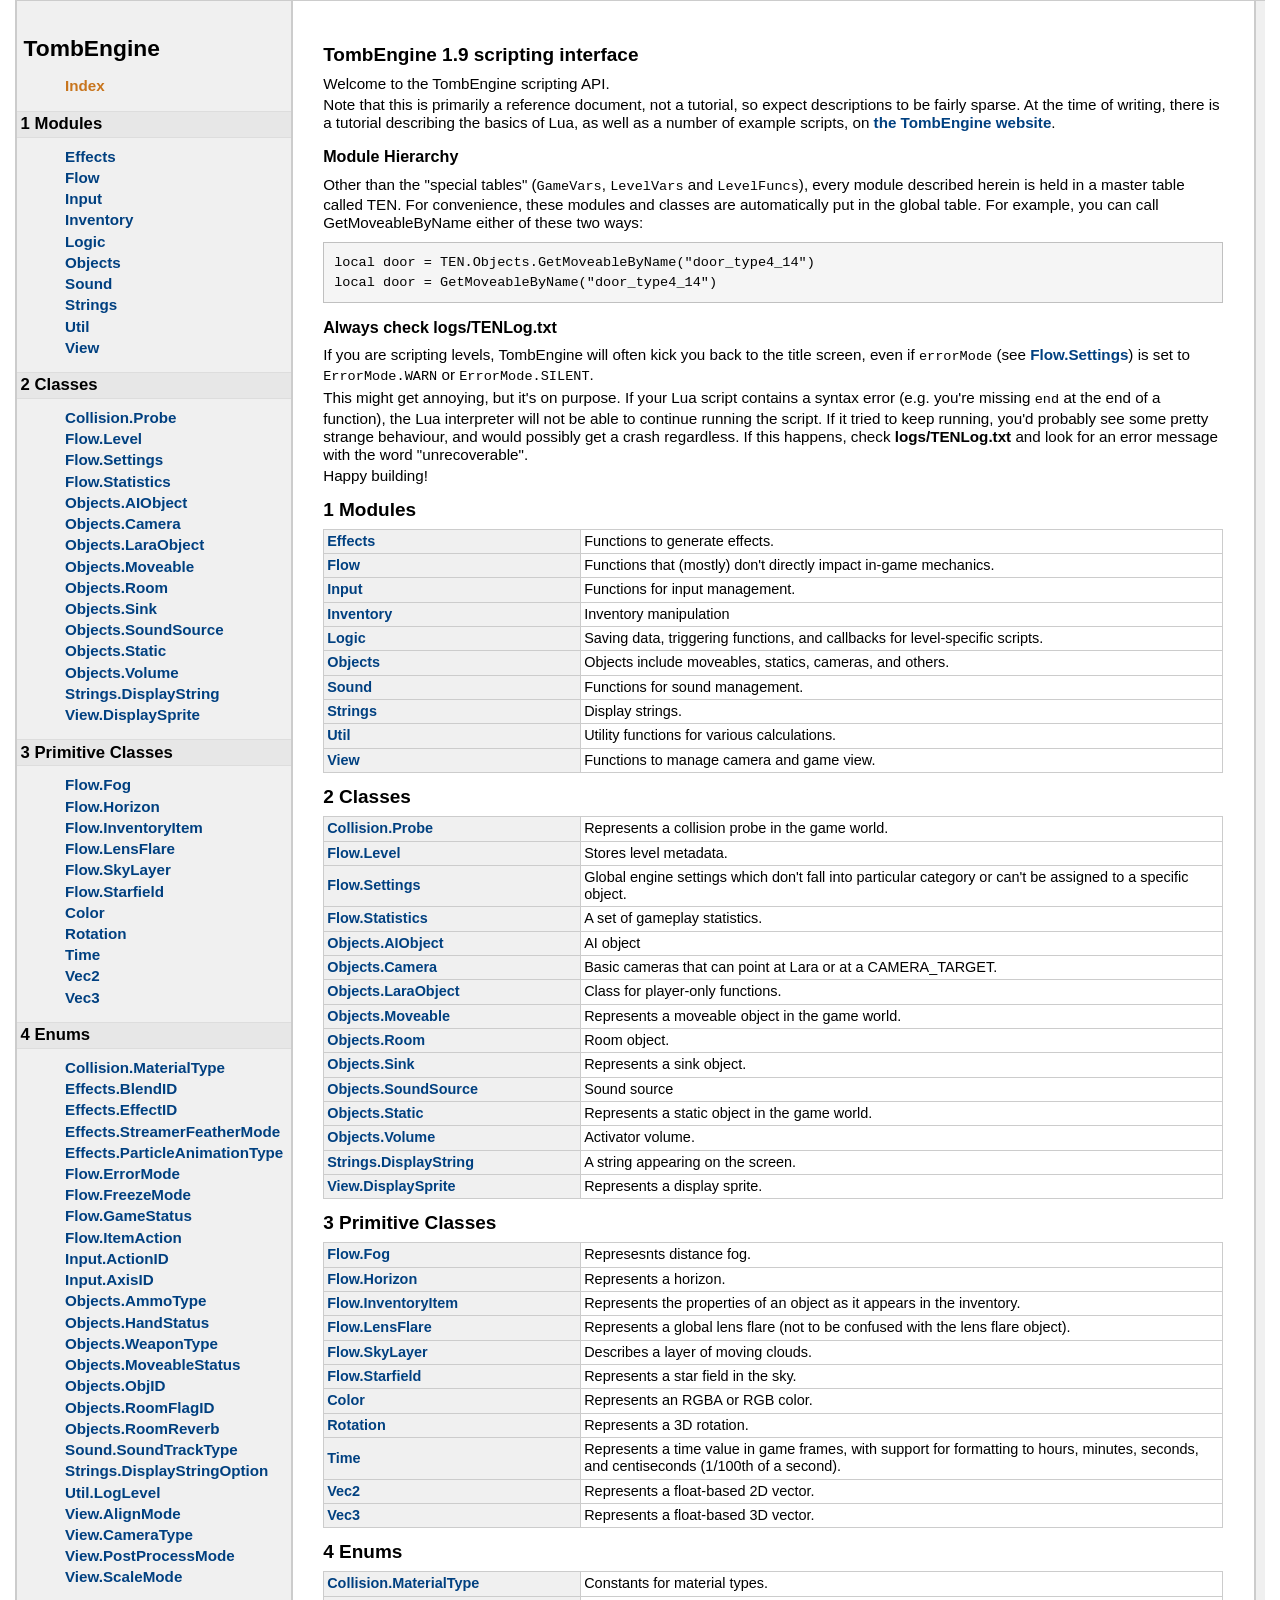
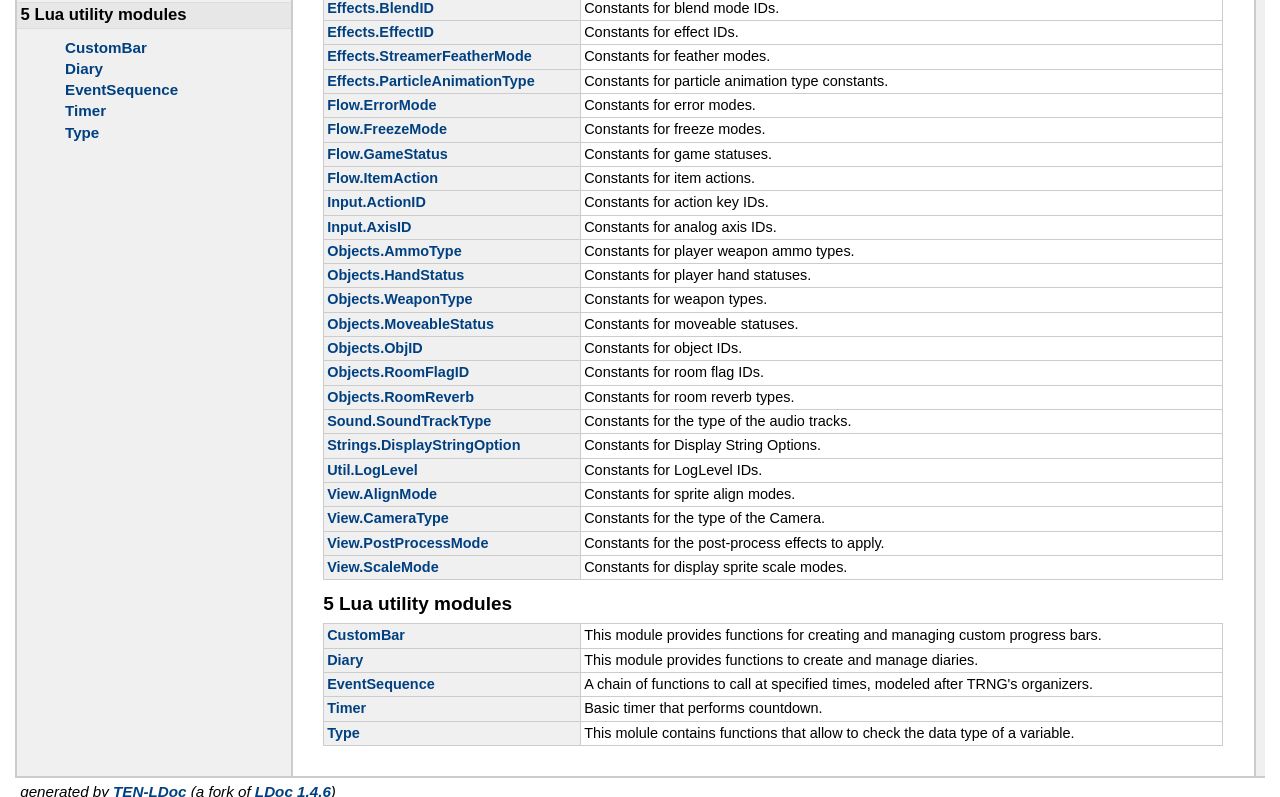
==== commit b917594c: "Merge branch 'develop' into mod" ====
--- a/Documentation/doc/index.html
+++ b/Documentation/doc/index.html
@@ -106,7 +106,7 @@
 <h2>5 Lua utility modules</h2>
 <ul class="nowrap">
   <li>    <a href="5 lua utility modules/CustomBar.html">CustomBar</a></li>
-  <li>    <a href="5 lua utility modules/CustomDiary.html">CustomDiary</a></li>
+  <li>    <a href="5 lua utility modules/Diary.html">Diary</a></li>
   <li>    <a href="5 lua utility modules/EventSequence.html">EventSequence</a></li>
   <li>    <a href="5 lua utility modules/Timer.html">Timer</a></li>
   <li>    <a href="5 lua utility modules/Type.html">Type</a></li>
@@ -400,7 +400,7 @@
 		<td class="summary">This module provides functions for creating and managing custom progress bars.</td>
 	</tr>
 	<tr>
-		<td class="name"  ><a href="5 lua utility modules/CustomDiary.html">CustomDiary</a></td>
+		<td class="name"  ><a href="5 lua utility modules/Diary.html">Diary</a></td>
 		<td class="summary">This module provides functions to create and manage diaries.</td>
 	</tr>
 	<tr>
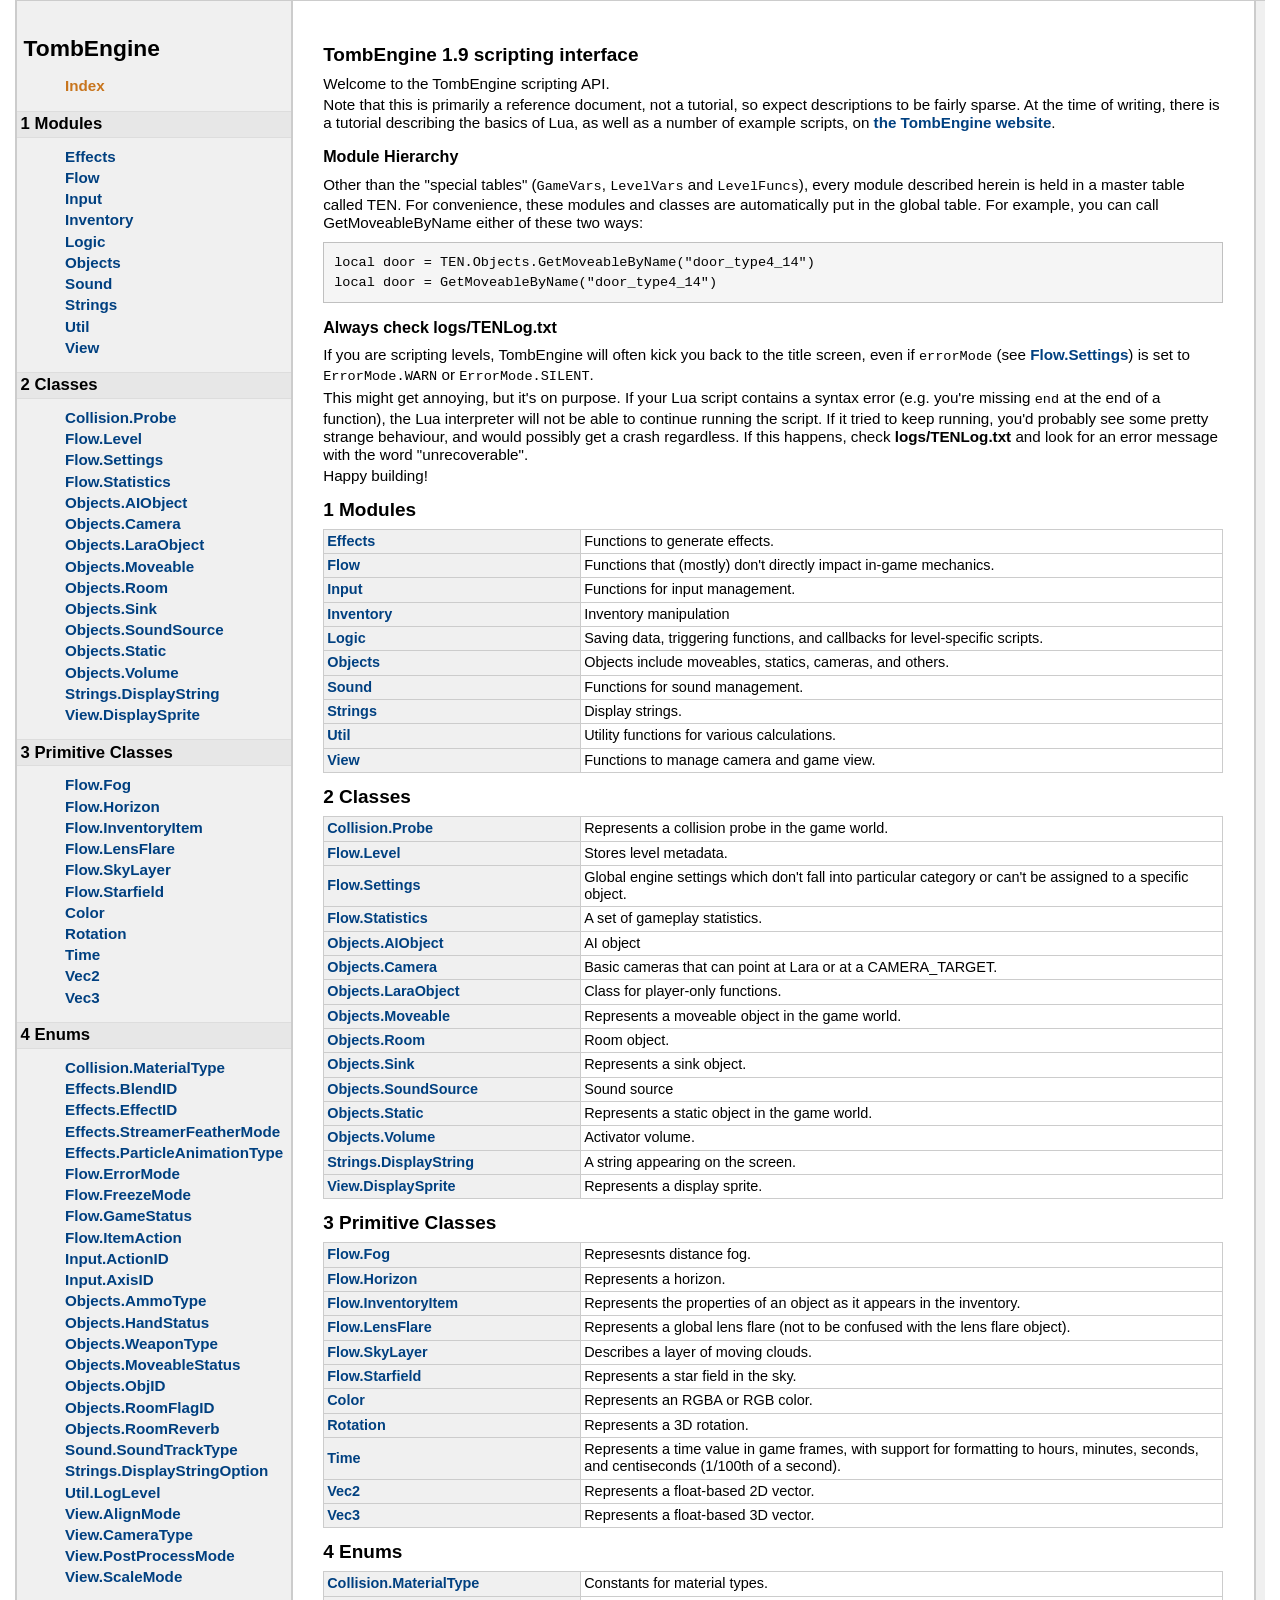
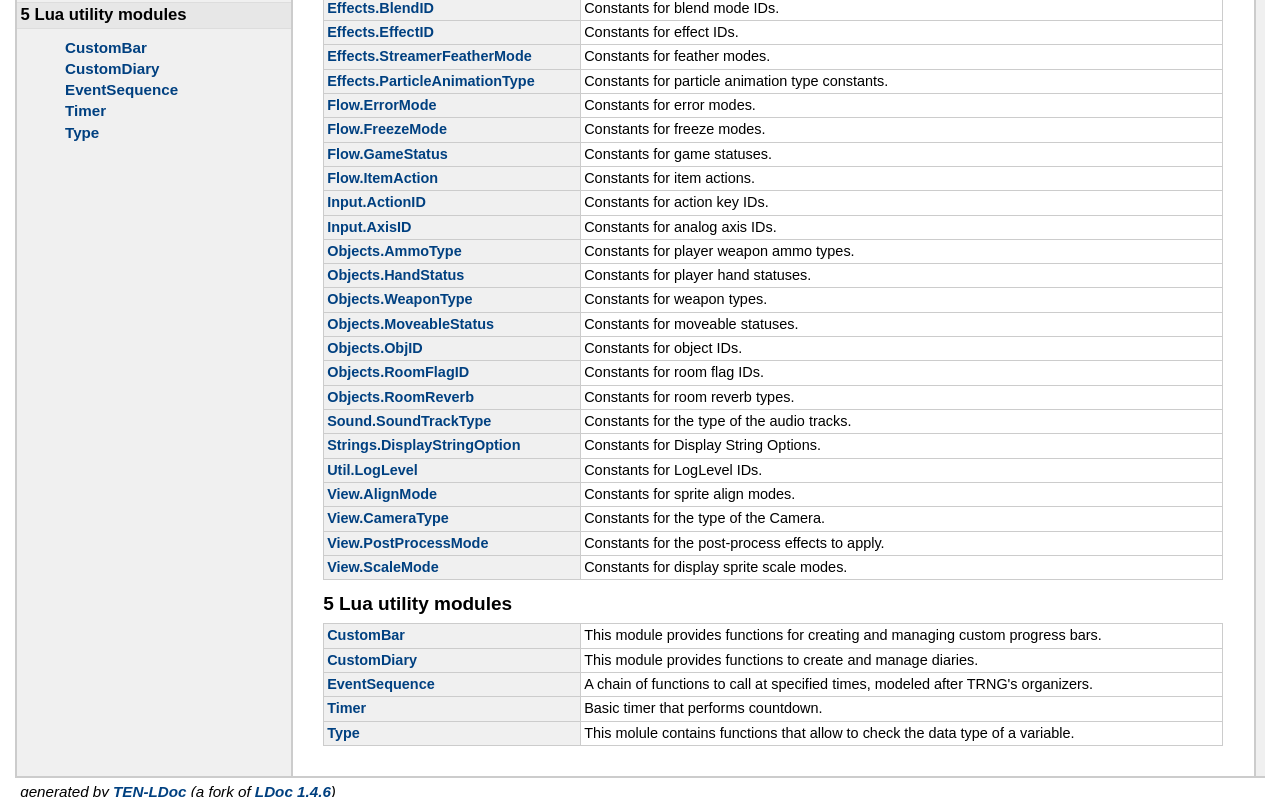
==== commit f8009798: "Static scaling refactor (#1573) * Initial commit  * Better getters  * Update StaticObject.cpp  * Rol" ====
--- a/Documentation/doc/index.html
+++ b/Documentation/doc/index.html
@@ -106,7 +106,7 @@
 <h2>5 Lua utility modules</h2>
 <ul class="nowrap">
   <li>    <a href="5 lua utility modules/CustomBar.html">CustomBar</a></li>
-  <li>    <a href="5 lua utility modules/Diary.html">Diary</a></li>
+  <li>    <a href="5 lua utility modules/CustomDiary.html">CustomDiary</a></li>
   <li>    <a href="5 lua utility modules/EventSequence.html">EventSequence</a></li>
   <li>    <a href="5 lua utility modules/Timer.html">Timer</a></li>
   <li>    <a href="5 lua utility modules/Type.html">Type</a></li>
@@ -400,7 +400,7 @@
 		<td class="summary">This module provides functions for creating and managing custom progress bars.</td>
 	</tr>
 	<tr>
-		<td class="name"  ><a href="5 lua utility modules/Diary.html">Diary</a></td>
+		<td class="name"  ><a href="5 lua utility modules/CustomDiary.html">CustomDiary</a></td>
 		<td class="summary">This module provides functions to create and manage diaries.</td>
 	</tr>
 	<tr>
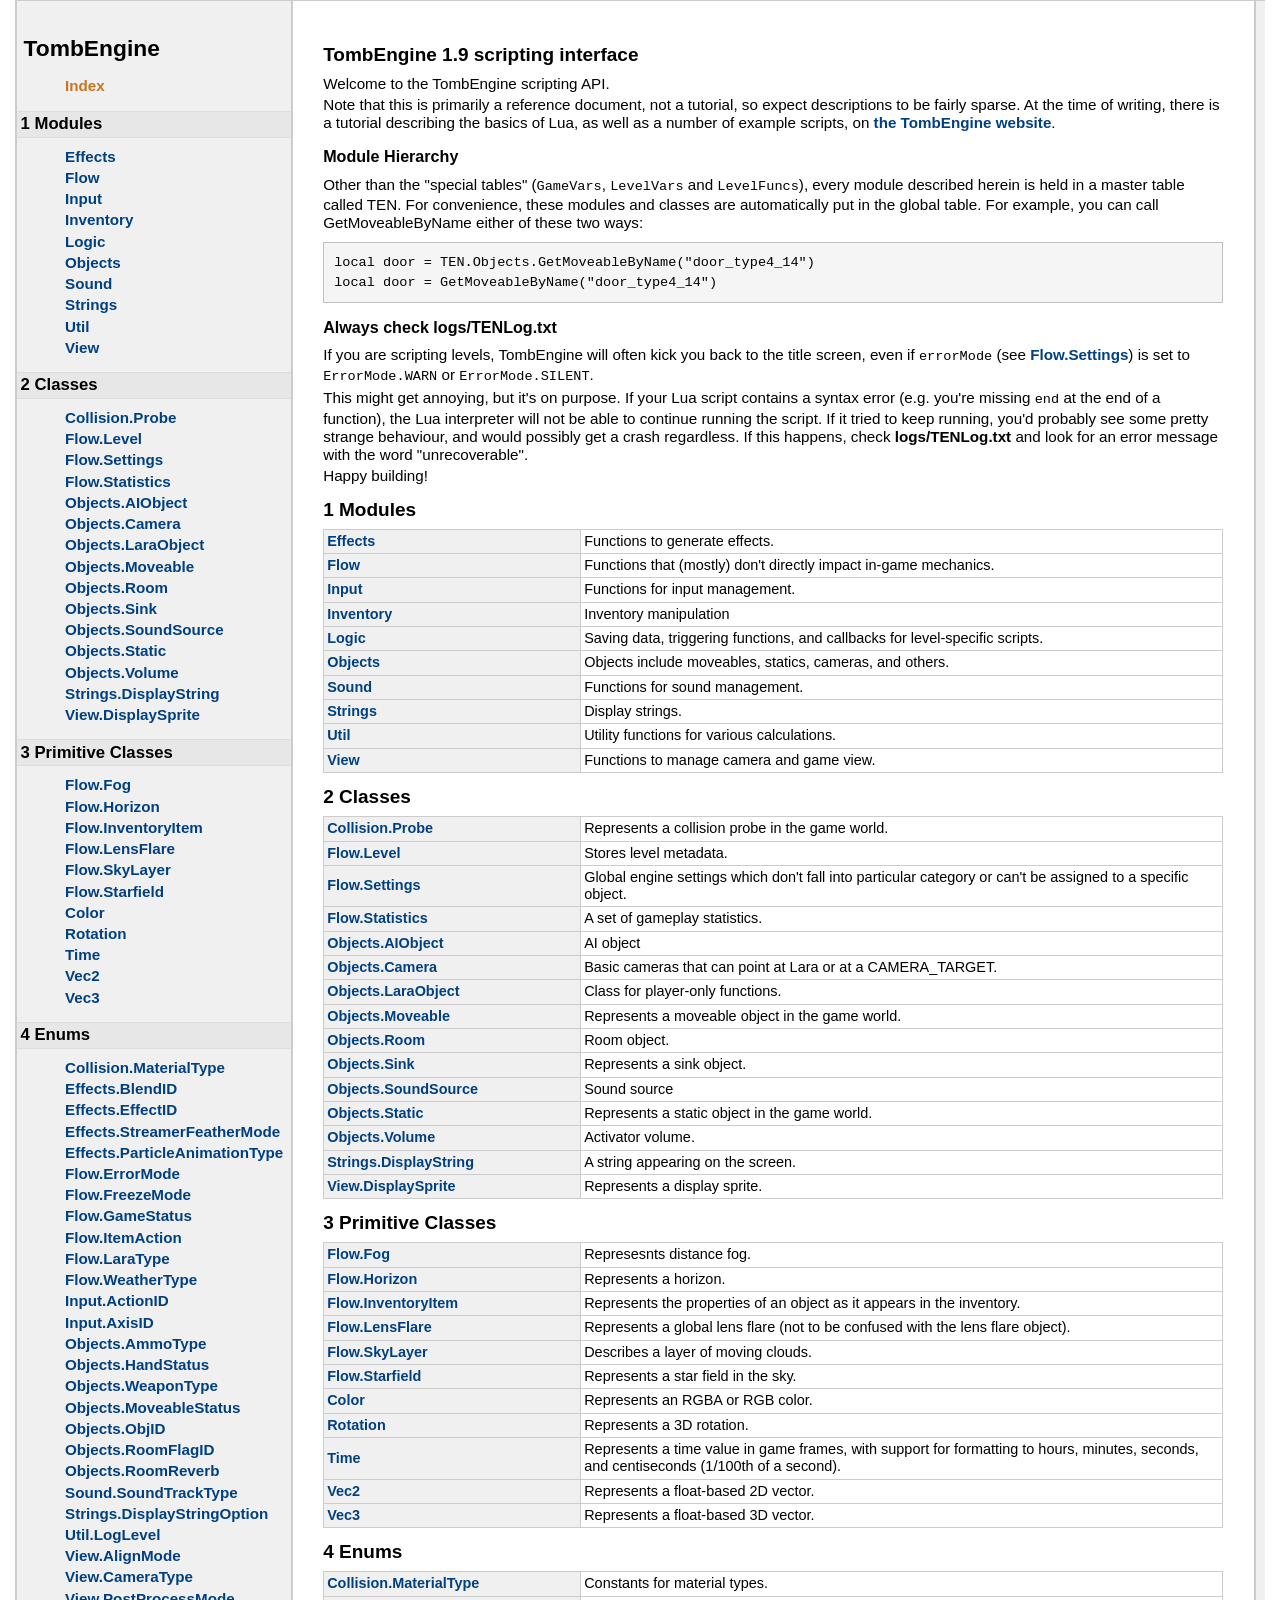
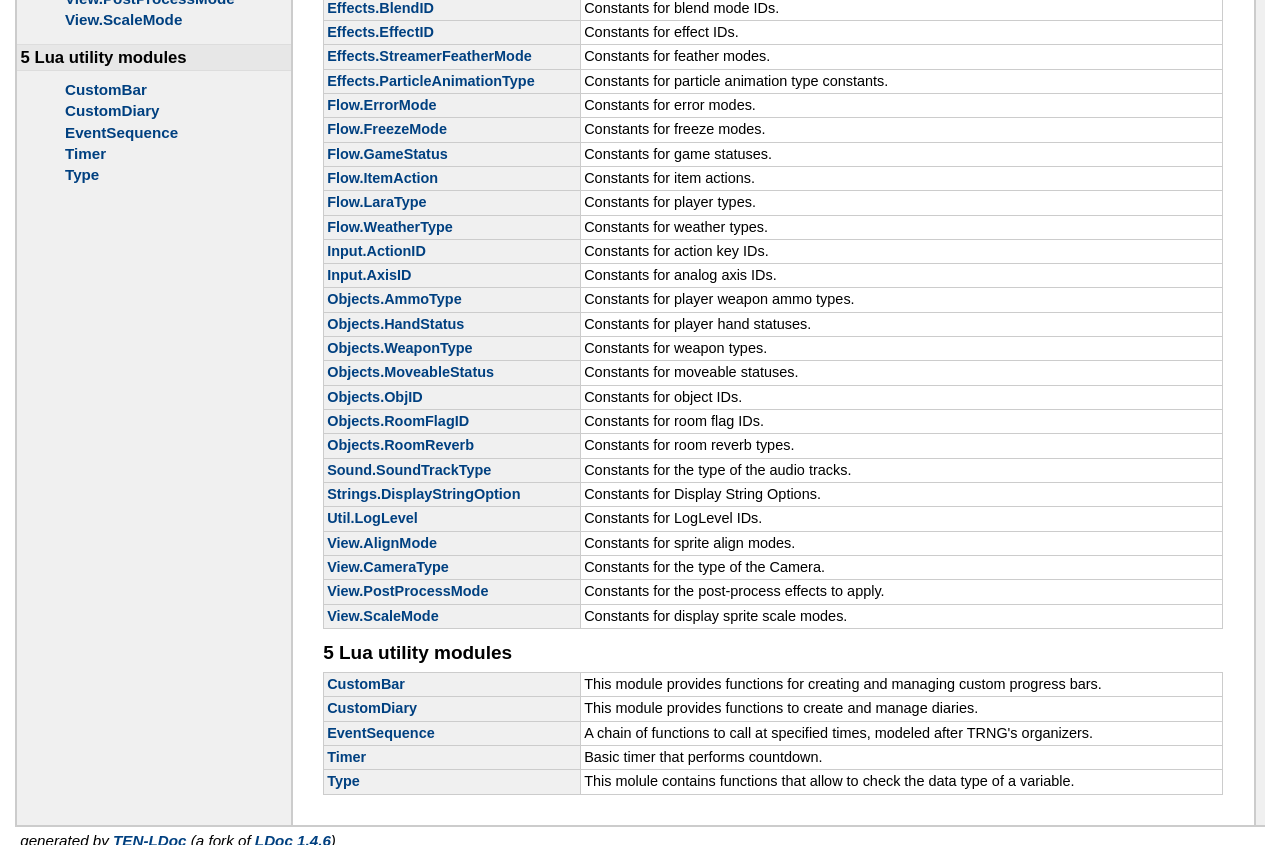
==== commit 5d029fb2: "Turning wall blade, turning ceiling blade from TR3 (#1697) * turning blade from TR2  * Update Change" ====
--- a/Documentation/doc/index.html
+++ b/Documentation/doc/index.html
@@ -86,6 +86,8 @@
   <li>    <a href="4 enums/Flow.FreezeMode.html">Flow.FreezeMode</a></li>
   <li>    <a href="4 enums/Flow.GameStatus.html">Flow.GameStatus</a></li>
   <li>    <a href="4 enums/Flow.ItemAction.html">Flow.ItemAction</a></li>
+  <li>    <a href="4 enums/Flow.LaraType.html">Flow.LaraType</a></li>
+  <li>    <a href="4 enums/Flow.WeatherType.html">Flow.WeatherType</a></li>
   <li>    <a href="4 enums/Input.ActionID.html">Input.ActionID</a></li>
   <li>    <a href="4 enums/Input.AxisID.html">Input.AxisID</a></li>
   <li>    <a href="4 enums/Objects.AmmoType.html">Objects.AmmoType</a></li>
@@ -329,6 +331,14 @@
 		<td class="summary">Constants for item actions.</td>
 	</tr>
 	<tr>
+		<td class="name"  ><a href="4 enums/Flow.LaraType.html">Flow.LaraType</a></td>
+		<td class="summary">Constants for player types.</td>
+	</tr>
+	<tr>
+		<td class="name"  ><a href="4 enums/Flow.WeatherType.html">Flow.WeatherType</a></td>
+		<td class="summary">Constants for weather types.</td>
+	</tr>
+	<tr>
 		<td class="name"  ><a href="4 enums/Input.ActionID.html">Input.ActionID</a></td>
 		<td class="summary">Constants for action key IDs.</td>
 	</tr>
